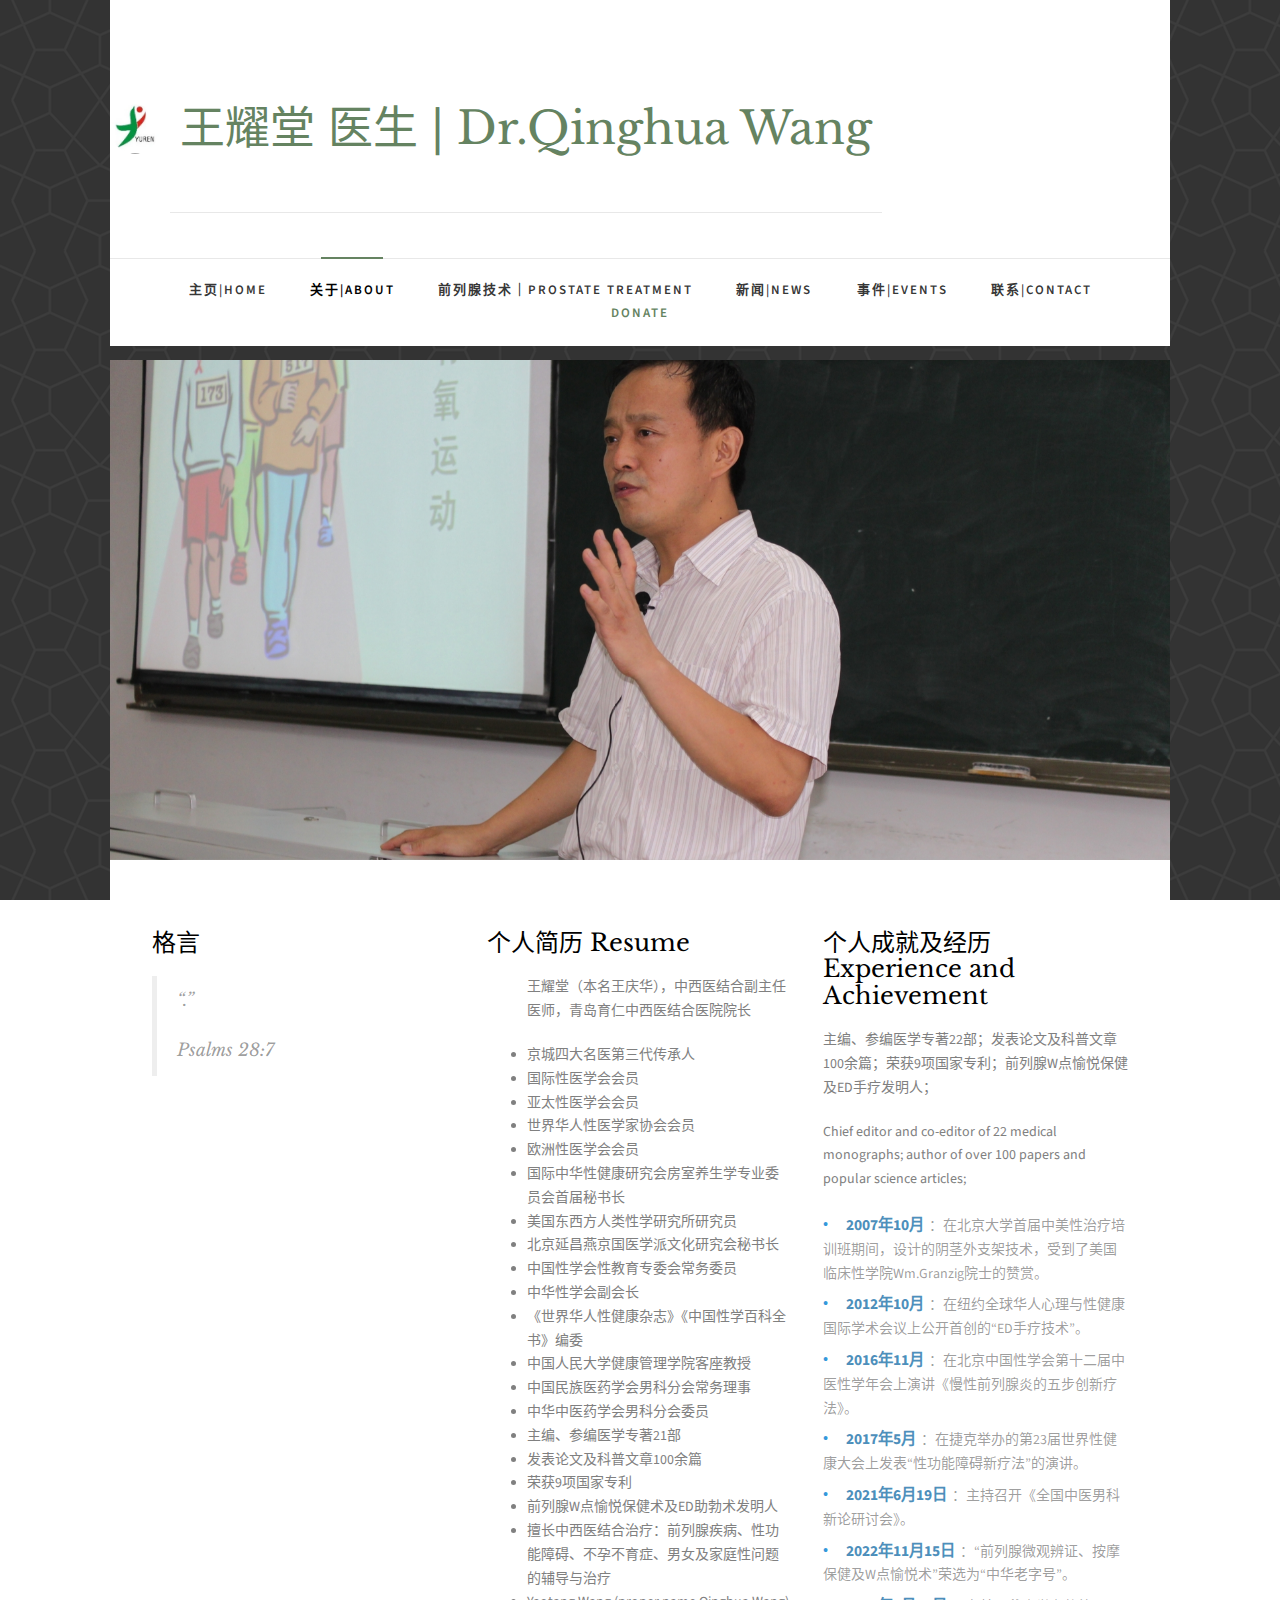
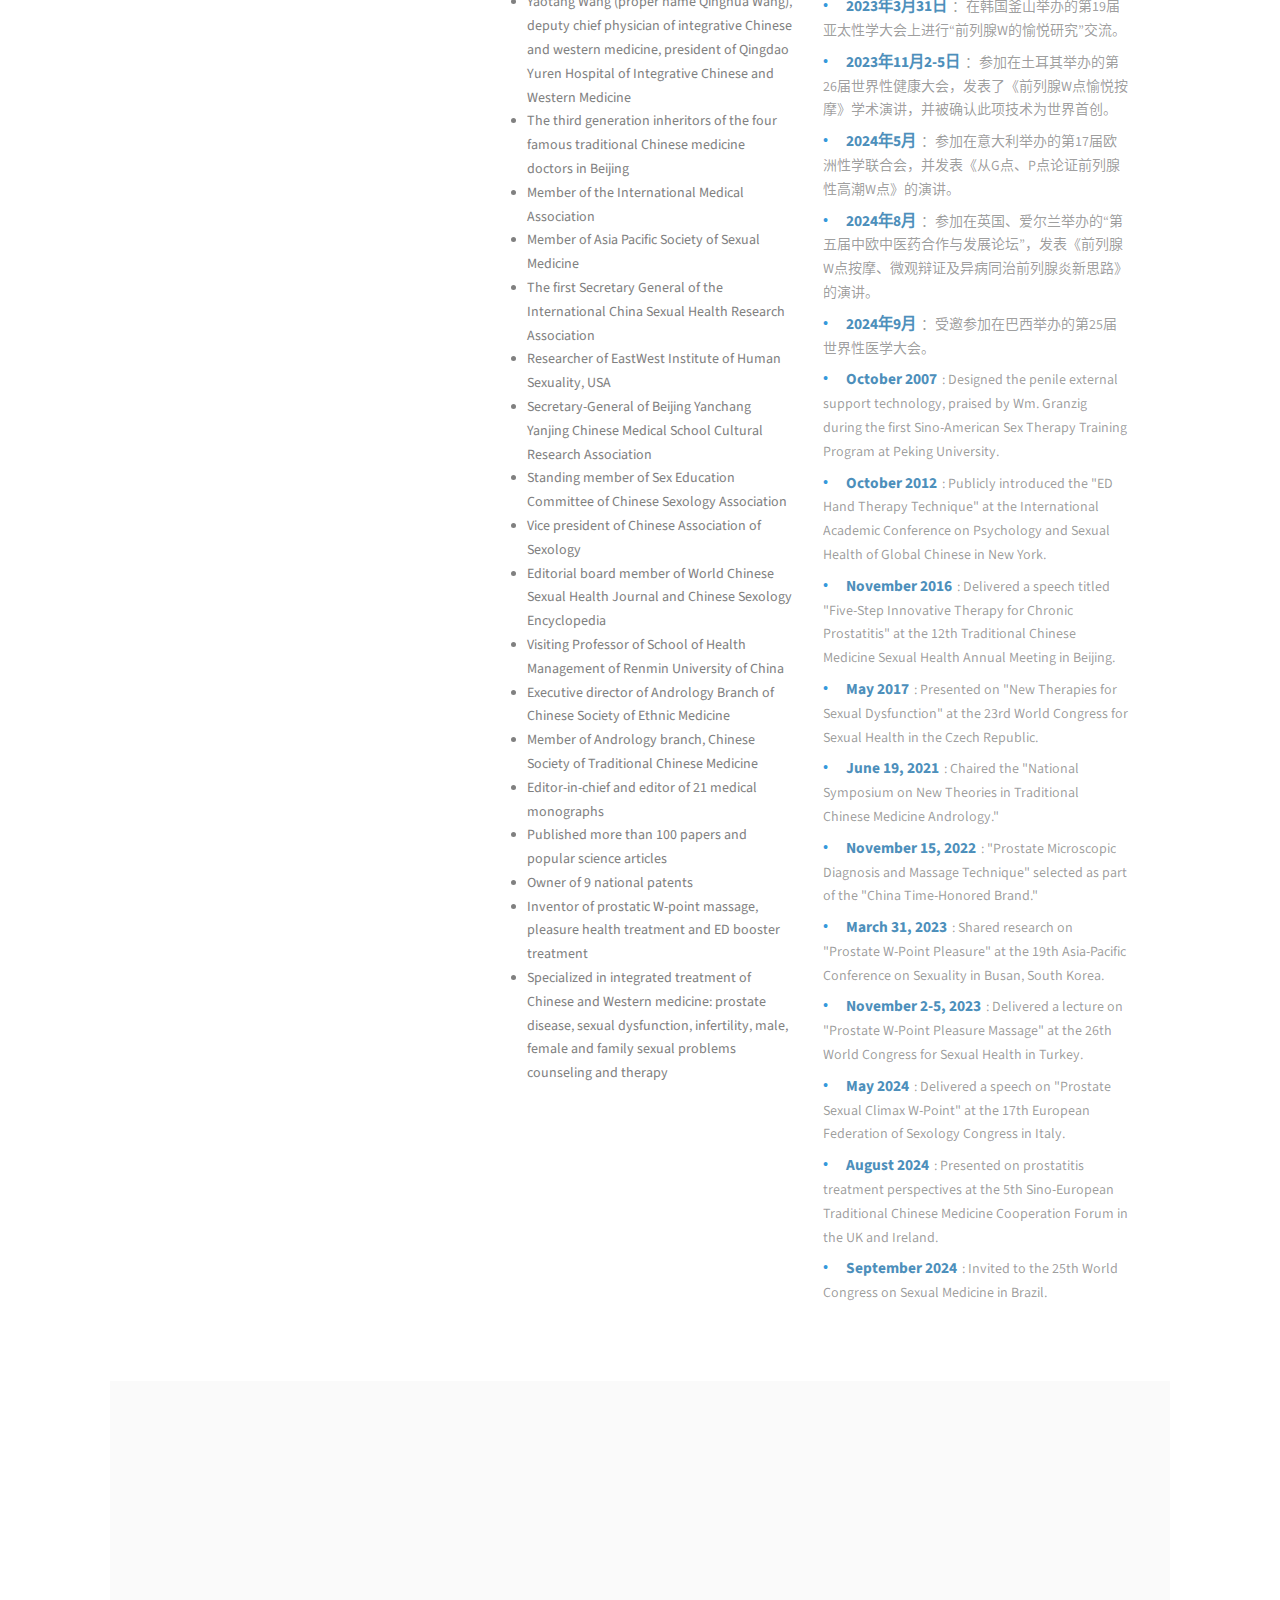
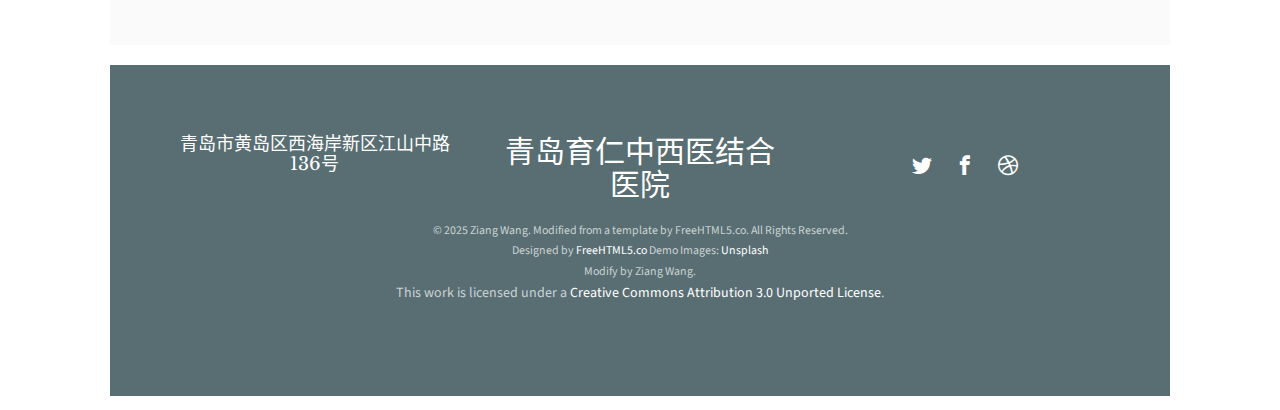
==== about.html @ dfbbcf72 "Move website files to repository root" ====
<!DOCTYPE HTML>
<html lang="zh-CN">
<html>
	<head>
	<meta charset="utf-8">
	<meta http-equiv="X-UA-Compatible" content="IE=edge">
	<title>Dr.Wang Qinghua &mdash; Free Website Template, Free HTML5 Template by freehtml5.co</title>
	<meta name="viewport" content="width=device-width, initial-scale=1">
	<meta name="description" content="Free HTML5 Website Template by freehtml5.co" />
	<meta name="keywords" content="free website templates, free html5, free template, free bootstrap, free website template, html5, css3, mobile first, responsive" />
	<meta name="author" content="freehtml5.co" />

	<!-- 
	//////////////////////////////////////////////////////

	FREE HTML5 TEMPLATE 
	DESIGNED & DEVELOPED by FreeHTML5.co
		
	Website: 		http://freehtml5.co/
	Email: 			info@freehtml5.co
	Twitter: 		http://twitter.com/fh5co
	Facebook: 		https://www.facebook.com/fh5co

	//////////////////////////////////////////////////////
	 -->

  	<!-- Facebook and Twitter integration -->
	<meta property="og:title" content=""/>
	<meta property="og:image" content=""/>
	<meta property="og:url" content=""/>
	<meta property="og:site_name" content=""/>
	<meta property="og:description" content=""/>
	<meta name="twitter:title" content="" />
	<meta name="twitter:image" content="" />
	<meta name="twitter:url" content="" />
	<meta name="twitter:card" content="" />

	<link href="https://fonts.googleapis.com/css?family=Source+Sans+Pro:400,600,700" rel="stylesheet">
	<link href="https://fonts.googleapis.com/css?family=Libre+Baskerville:400,400i,700" rel="stylesheet"
	>
	
	<!-- Animate.css -->
	<link rel="stylesheet" href="css/animate.css">
	<!-- Icomoon Icon Fonts-->
	<link rel="stylesheet" href="css/icomoon.css">
	<!-- Bootstrap  -->
	<link rel="stylesheet" href="css/bootstrap.css">

	<!-- Magnific Popup -->
	<link rel="stylesheet" href="css/magnific-popup.css">

	<!-- Flexslider  -->
	<link rel="stylesheet" href="css/flexslider.css">

	<!-- Owl Carousel  -->
	<link rel="stylesheet" href="css/owl.carousel.min.css">
	<link rel="stylesheet" href="css/owl.theme.default.min.css">

	<!-- Theme style  -->
	<link rel="stylesheet" href="css/style.css">

	<!-- Modernizr JS -->
	<script src="js/modernizr-2.6.2.min.js"></script>
	<!-- FOR IE9 below -->
	<!--[if lt IE 9]>
	<script src="js/respond.min.js"></script>
	<![endif]-->

	</head>
	<body>
		
	<div class="fh5co-loader"></div>
	
	<div id="page">
	<nav class="fh5co-nav" role="navigation">
		<div class="container-wrap">
			<div class="top-menu">
				<div class="row">
					<div class="col-md-12 col-offset-0 text-center">
						<div id="fh5co-logo" style="display: flex; align-items: center;">
                        <img src="images/logo.png" alt="Portrait" style="width: 50px; height: 50px; border-radius: 50%; margin-right: 10px;">
						<div id="fh5co-logo"><a href="index.html">王耀堂 医生 | Dr.Qinghua Wang</a></div>
					</div>
					<div class="col-md-12 col-md-offset-0 text-center menu-1">
						<ul>
							<li><a href="index.html">主页|Home</a></li>
							<li class="active"><a href="about.html">关于|About</a></li>
							<li><a href="sermons.html">前列腺技术｜Prostate Treatment</a></li>
							<li class="has-dropdown">
								<a href="news.html">新闻|News</a>
								<ul class="dropdown">
									<li><a href="#">出国交流</a></li>
									<li><a href="#">合影</a></li>
									<li><a href="#">技术推广</a></li>
									<li><a href="#">合作</a></li>
								</ul>
							</li>
							<li><a href="events.html">事件|Events</a></li>
							
							<li><a href="contact.html">联系|Contact</a></li>
							<li><a href="#" class="donate">Donate</a></li>
						</ul>
					</div>
				</div>
				
			</div>
		</div>
	</nav>
	<div class="container-wrap">
		<aside id="fh5co-hero">
			<div class="flexslider">
				<ul class="slides">
					<li style="background-image: url(images/self_introduction.jpeg); background-size: cover; background-position: center;"></li>
			   		<div class="overlay"></div>
			   		<div class="container-fluid">
			   			<div class="row">
				   			<div class="col-md-6 col-md-offset-3 text-center slider-text">
				   				<div class="slider-text-inner">
				   					<h1>个人介绍｜About Us</h1>
									  <!--  <h2> <a href="http://freehtml5.co/" target="_blank">freehtml5.co</a></h2> -->
				   				</div>
				   			</div>
				   		</div>
			   		</div>
			   	</li>
			  	</ul>
		  	</div>
		</aside>
		<div id="fh5co-about">
			<div class="row">
				<div class="col-md-4">
					<h3>格言</h3>
					<blockquote class="dailyVerse">
						<p>&ldquo;.&rdquo;</p>
						<span>Psalms 28:7</span>
					</blockquote>
				</div>
				<div class="col-md-4">
					<h3>个人简历 Resume</h3>
<ul>
    <!-- 中文部分 -->
    <p>王耀堂（本名王庆华），中西医结合副主任医师，青岛育仁中西医结合医院院长</p>
    <li>京城四大名医第三代传承人</li>
    <li>国际性医学会会员</li>
    <li>亚太性医学会会员</li>
    <li>世界华人性医学家协会会员</li>
    <li>欧洲性医学会会员</li>
    <li>国际中华性健康研究会房室养生学专业委员会首届秘书长</li>
    <li>美国东西方人类性学研究所研究员</li>
    <li>北京延昌燕京国医学派文化研究会秘书长</li>
    <li>中国性学会性教育专委会常务委员</li>
    <li>中华性学会副会长</li>
    <li>《世界华人性健康杂志》《中国性学百科全书》编委</li>
    <li>中国人民大学健康管理学院客座教授</li>
    <li>中国民族医药学会男科分会常务理事</li>
    <li>中华中医药学会男科分会委员</li>
    <li>主编、参编医学专著21部</li>
    <li>发表论文及科普文章100余篇</li>
    <li>荣获9项国家专利</li>
    <li>前列腺W点愉悦保健术及ED助勃术发明人</li>
    <li>擅长中西医结合治疗：前列腺疾病、性功能障碍、不孕不育症、男女及家庭性问题的辅导与治疗</li>

    <!-- 英文部分 -->
    <li>Yaotang Wang (proper name Qinghua Wang), deputy chief physician of integrative Chinese and western medicine, president of Qingdao Yuren Hospital of Integrative Chinese and Western Medicine</li>
    <li>The third generation inheritors of the four famous traditional Chinese medicine doctors in Beijing</li>
    <li>Member of the International Medical Association</li>
    <li>Member of Asia Pacific Society of Sexual Medicine</li>
    <li>The first Secretary General of the International China Sexual Health Research Association</li>
    <li>Researcher of EastWest Institute of Human Sexuality, USA</li>
    <li>Secretary-General of Beijing Yanchang Yanjing Chinese Medical School Cultural Research Association</li>
    <li>Standing member of Sex Education Committee of Chinese Sexology Association</li>
    <li>Vice president of Chinese Association of Sexology</li>
    <li>Editorial board member of World Chinese Sexual Health Journal and Chinese Sexology Encyclopedia</li>
    <li>Visiting Professor of School of Health Management of Renmin University of China</li>
    <li>Executive director of Andrology Branch of Chinese Society of Ethnic Medicine</li>
    <li>Member of Andrology branch, Chinese Society of Traditional Chinese Medicine</li>
    <li>Editor-in-chief and editor of 21 medical monographs</li>
    <li>Published more than 100 papers and popular science articles</li>
    <li>Owner of 9 national patents</li>
    <li>Inventor of prostatic W-point massage, pleasure health treatment and ED booster treatment</li>
    <li>Specialized in integrated treatment of Chinese and Western medicine: prostate disease, sexual dysfunction, infertility, male, female and family sexual problems counseling and therapy</li>
</ul>
				</div>

				
				<div class="col-md-4">
					<h3>个人成就及经历 Experience and Achievement</h3>
					<p>主编、参编医学专著22部；发表论文及科普文章100余篇；荣获9项国家专利；前列腺W点愉悦保健及ED手疗发明人；
					</p>
					<p>
						Chief editor and co-editor of 22 medical monographs; author of over 100 papers and popular science articles;
					</p>
					<ul class="ministries-list">
						<li><i class="icon-check"></i> <span class="timeline-date">2007年10月</span>：在北京大学首届中美性治疗培训班期间，设计的阴茎外支架技术，受到了美国临床性学院Wm.Granzig院士的赞赏。</li>
						<li><i class="icon-check"></i> <span class="timeline-date">2012年10月</span>：在纽约全球华人心理与性健康国际学术会议上公开首创的“ED手疗技术”。</li>
						<li><i class="icon-check"></i> <span class="timeline-date">2016年11月</span>：在北京中国性学会第十二届中医性学年会上演讲《慢性前列腺炎的五步创新疗法》。</li>
						<li><i class="icon-check"></i> <span class="timeline-date">2017年5月</span>：在捷克举办的第23届世界性健康大会上发表“性功能障碍新疗法”的演讲。</li>
						<li><i class="icon-check"></i> <span class="timeline-date">2021年6月19日</span>：主持召开《全国中医男科新论研讨会》。</li>
						<li><i class="icon-check"></i> <span class="timeline-date">2022年11月15日</span>：“前列腺微观辨证、按摩保健及W点愉悦术”荣选为“中华老字号”。</li>
						<li><i class="icon-check"></i> <span class="timeline-date">2023年3月31日</span>：在韩国釜山举办的第19届亚太性学大会上进行“前列腺W的愉悦研究”交流。</li>
						<li><i class="icon-check"></i> <span class="timeline-date">2023年11月2-5日</span>：参加在土耳其举办的第26届世界性健康大会，发表了《前列腺W点愉悦按摩》学术演讲，并被确认此项技术为世界首创。</li>
						<li><i class="icon-check"></i> <span class="timeline-date">2024年5月</span>：参加在意大利举办的第17届欧洲性学联合会，并发表《从G点、P点论证前列腺性高潮W点》的演讲。</li>
						<li><i class="icon-check"></i> <span class="timeline-date">2024年8月</span>：参加在英国、爱尔兰举办的“第五届中欧中医药合作与发展论坛”，发表《前列腺W点按摩、微观辩证及异病同治前列腺炎新思路》的演讲。</li>
						<li><i class="icon-check"></i> <span class="timeline-date">2024年9月</span>：受邀参加在巴西举办的第25届世界性医学大会。</li>
					</ul>
					<ul class="ministries-list">
						<li><i class="icon-check"></i> <span class="timeline-date">October 2007</span>: Designed the penile external support technology, praised by Wm. Granzig during the first Sino-American Sex Therapy Training Program at Peking University.</li>
						<li><i class="icon-check"></i> <span class="timeline-date">October 2012</span>: Publicly introduced the "ED Hand Therapy Technique" at the International Academic Conference on Psychology and Sexual Health of Global Chinese in New York.</li>
						<li><i class="icon-check"></i> <span class="timeline-date">November 2016</span>: Delivered a speech titled "Five-Step Innovative Therapy for Chronic Prostatitis" at the 12th Traditional Chinese Medicine Sexual Health Annual Meeting in Beijing.</li>
						<li><i class="icon-check"></i> <span class="timeline-date">May 2017</span>: Presented on "New Therapies for Sexual Dysfunction" at the 23rd World Congress for Sexual Health in the Czech Republic.</li>
						<li><i class="icon-check"></i> <span class="timeline-date">June 19, 2021</span>: Chaired the "National Symposium on New Theories in Traditional Chinese Medicine Andrology."</li>
						<li><i class="icon-check"></i> <span class="timeline-date">November 15, 2022</span>: "Prostate Microscopic Diagnosis and Massage Technique" selected as part of the "China Time-Honored Brand."</li>
						<li><i class="icon-check"></i> <span class="timeline-date">March 31, 2023</span>: Shared research on "Prostate W-Point Pleasure" at the 19th Asia-Pacific Conference on Sexuality in Busan, South Korea.</li>
						<li><i class="icon-check"></i> <span class="timeline-date">November 2-5, 2023</span>: Delivered a lecture on "Prostate W-Point Pleasure Massage" at the 26th World Congress for Sexual Health in Turkey.</li>
						<li><i class="icon-check"></i> <span class="timeline-date">May 2024</span>: Delivered a speech on "Prostate Sexual Climax W-Point" at the 17th European Federation of Sexology Congress in Italy.</li>
						<li><i class="icon-check"></i> <span class="timeline-date">August 2024</span>: Presented on prostatitis treatment perspectives at the 5th Sino-European Traditional Chinese Medicine Cooperation Forum in the UK and Ireland.</li>
						<li><i class="icon-check"></i> <span class="timeline-date">September 2024</span>: Invited to the 25th World Congress on Sexual Medicine in Brazil.</li>
					</ul>
				</div>

				
    
</div>
		</div>
		<div id="fh5co-counter" class="fh5co-counters fh5co-light-grey">
			<div class="row">
				<div class="col-md-6 col-md-offset-3 text-center animate-box">
					<p>We have a fun facts far far away, behind the word mountains, far from the countries Vokalia and Consonantia, there live the blind texts.</p>
					</div>
			</div>
			<div class="row animate-box">
				<div class="col-md-8 col-md-offset-2">
					<div class="row">
						<div class="col-md-3 col-sm-6 col-xs-6 text-center">
							<span class="fh5co-counter js-counter" data-from="0" data-to="9452" data-speed="5000" data-refresh-interval="50"></span>
							<span class="fh5co-counter-label">Members</span>
						</div>
						<div class="col-md-3 col-sm-6 col-xs-6 text-center">
							<span class="fh5co-counter js-counter" data-from="0" data-to="214" data-speed="5000" data-refresh-interval="50"></span>
							<span class="fh5co-counter-label">Ministries</span>
						</div>
						<div class="clearfix visible-sm-block visible-xs-block"></div>
						<div class="col-md-3 col-sm-6 col-xs-6 text-center">
							<span class="fh5co-counter js-counter" data-from="0" data-to="433" data-speed="5000" data-refresh-interval="50"></span>
							<span class="fh5co-counter-label">Classes</span>
						</div>
						<div class="col-md-3 col-sm-6 col-xs-6 text-center">
							<span class="fh5co-counter js-counter" data-from="0" data-to="512" data-speed="5000" data-refresh-interval="50"></span>
							<span class="fh5co-counter-label">Activities</span>
						</div>
					</div>
				</div>
			</div>
		</div>
	</div><!-- END container-wrap -->

	<div class="container-wrap">
		<footer id="fh5co-footer" role="contentinfo">
			<div class="col-md-4 text-center">
				<h3>青岛市黄岛区西海岸新区江山中路136号</h3>
			</div>
			<div class="col-md-4 text-center">
				<h2><a href="#">青岛育仁中西医结合医院</a></h2>
			</div>
			<div class="col-md-4 text-center">
				<p>
					<ul class="fh5co-social-icons">
						<li><a href="#"><i class="icon-twitter2"></i></a></li>
						<li><a href="#"><i class="icon-facebook2"></i></a></li>
						<li><a href="#"><i class="icon-dribbble2"></i></a></li>
					</ul>
				</p>
			</div>
			<div class="row copyright">
				<div class="col-md-12 text-center">
					<p>
						<small class="block">&copy; 2025 Ziang Wang. Modified from a template by FreeHTML5.co. All Rights Reserved.</small> 
						<small class="block">Designed by <a href="http://freehtml5.co/" target="_blank">FreeHTML5.co</a> Demo Images: <a href="http://unsplash.co/" target="_blank">Unsplash</a></small>
						<small class="block"> Modify by Ziang Wang.</small> 
						This work is licensed under a <a rel="license" href="http://creativecommons.org/licenses/by/3.0/deed.en_US">Creative Commons Attribution 3.0 Unported License</a>.
					</p>
				</div>
			</div>
		</footer>
	</div><!-- END container-wrap -->
	</div>

	<div class="gototop js-top">
		<a href="#" class="js-gotop"><i class="icon-arrow-up2"></i></a>
	</div>
	
	<!-- jQuery -->
	<script src="js/jquery.min.js"></script>
	<!-- jQuery Easing -->
	<script src="js/jquery.easing.1.3.js"></script>
	<!-- Bootstrap -->
	<script src="js/bootstrap.min.js"></script>
	<!-- Waypoints -->
	<script src="js/jquery.waypoints.min.js"></script>
	<!-- Flexslider -->
	<script src="js/jquery.flexslider-min.js"></script>
	<!-- Carousel -->
	<script src="js/owl.carousel.min.js"></script>
	<!-- Magnific Popup -->
	<script src="js/jquery.magnific-popup.min.js"></script>
	<script src="js/magnific-popup-options.js"></script>
	<!-- Counters -->
	<script src="js/jquery.countTo.js"></script>
	<!-- Main -->
	<script src="js/main.js"></script>

	</body>
</html>
---- css/icomoon.css ----
@font-face {
  font-family: 'icomoon';
  src:  url('fonts/icomoon.eot?5j2n32');
  src:  url('fonts/icomoon.eot?5j2n32#iefix') format('embedded-opentype'),
    url('fonts/icomoon.ttf?5j2n32') format('truetype'),
    url('fonts/icomoon.woff?5j2n32') format('woff'),
    url('fonts/icomoon.svg?5j2n32#icomoon') format('svg');
  font-weight: normal;
  font-style: normal;
}

[class^="icon-"], [class*=" icon-"] {
  /* use !important to prevent issues with browser extensions that change fonts */
  font-family: 'icomoon' !important;
  speak: none;
  font-style: normal;
  font-weight: normal;
  font-variant: normal;
  text-transform: none;
  line-height: 1;

  /* Better Font Rendering =========== */
  -webkit-font-smoothing: antialiased;
  -moz-osx-font-smoothing: grayscale;
}

.icon-eye2:before {
  content: "\e064";
}
.icon-paper-clip:before {
  content: "\e065";
}
.icon-mail5:before {
  content: "\e066";
}
.icon-toggle:before {
  content: "\e067";
}
.icon-layout:before {
  content: "\e068";
}
.icon-link2:before {
  content: "\e069";
}
.icon-bell2:before {
  content: "\e06a";
}
.icon-lock3:before {
  content: "\e06b";
}
.icon-unlock:before {
  content: "\e06c";
}
.icon-ribbon2:before {
  content: "\e06d";
}
.icon-image2:before {
  content: "\e06e";
}
.icon-signal:before {
  content: "\e06f";
}
.icon-target3:before {
  content: "\e070";
}
.icon-clipboard3:before {
  content: "\e071";
}
.icon-clock3:before {
  content: "\e072";
}
.icon-watch:before {
  content: "\e073";
}
.icon-air-play:before {
  content: "\e074";
}
.icon-camera3:before {
  content: "\e075";
}
.icon-video2:before {
  content: "\e076";
}
.icon-disc:before {
  content: "\e077";
}
.icon-printer3:before {
  content: "\e078";
}
.icon-monitor:before {
  content: "\e079";
}
.icon-server:before {
  content: "\e07a";
}
.icon-cog2:before {
  content: "\e07b";
}
.icon-heart3:before {
  content: "\e07c";
}
.icon-paragraph:before {
  content: "\e07d";
}
.icon-align-justify:before {
  content: "\e07e";
}
.icon-align-left:before {
  content: "\e07f";
}
.icon-align-center:before {
  content: "\e080";
}
.icon-align-right:before {
  content: "\e081";
}
.icon-book2:before {
  content: "\e082";
}
.icon-layers2:before {
  content: "\e083";
}
.icon-stack2:before {
  content: "\e084";
}
.icon-stack-2:before {
  content: "\e085";
}
.icon-paper:before {
  content: "\e086";
}
.icon-paper-stack:before {
  content: "\e087";
}
.icon-search3:before {
  content: "\e088";
}
.icon-zoom-in2:before {
  content: "\e089";
}
.icon-zoom-out2:before {
  content: "\e08a";
}
.icon-reply2:before {
  content: "\e08b";
}
.icon-circle-plus:before {
  content: "\e08c";
}
.icon-circle-minus:before {
  content: "\e08d";
}
.icon-circle-check:before {
  content: "\e08e";
}
.icon-circle-cross:before {
  content: "\e08f";
}
.icon-square-plus:before {
  content: "\e090";
}
.icon-square-minus:before {
  content: "\e091";
}
.icon-square-check:before {
  content: "\e092";
}
.icon-square-cross:before {
  content: "\e093";
}
.icon-microphone:before {
  content: "\e094";
}
.icon-record:before {
  content: "\e095";
}
.icon-skip-back:before {
  content: "\e096";
}
.icon-rewind:before {
  content: "\e097";
}
.icon-play4:before {
  content: "\e098";
}
.icon-pause3:before {
  content: "\e099";
}
.icon-stop3:before {
  content: "\e09a";
}
.icon-fast-forward:before {
  content: "\e09b";
}
.icon-skip-forward:before {
  content: "\e09c";
}
.icon-shuffle2:before {
  content: "\e09d";
}
.icon-repeat:before {
  content: "\e09e";
}
.icon-folder2:before {
  content: "\e09f";
}
.icon-umbrella:before {
  content: "\e0a0";
}
.icon-moon:before {
  content: "\e0a1";
}
.icon-thermometer:before {
  content: "\e0a2";
}
.icon-drop:before {
  content: "\e0a3";
}
.icon-sun2:before {
  content: "\e0a4";
}
.icon-cloud3:before {
  content: "\e0a5";
}
.icon-cloud-upload2:before {
  content: "\e0a6";
}
.icon-cloud-download2:before {
  content: "\e0a7";
}
.icon-upload4:before {
  content: "\e0a8";
}
.icon-download4:before {
  content: "\e0a9";
}
.icon-location3:before {
  content: "\e0aa";
}
.icon-location-2:before {
  content: "\e0ab";
}
.icon-map3:before {
  content: "\e0ac";
}
.icon-battery:before {
  content: "\e0ad";
}
.icon-head:before {
  content: "\e0ae";
}
.icon-briefcase3:before {
  content: "\e0af";
}
.icon-speech-bubble:before {
  content: "\e0b0";
}
.icon-anchor2:before {
  content: "\e0b1";
}
.icon-globe2:before {
  content: "\e0b2";
}
.icon-box:before {
  content: "\e0b3";
}
.icon-reload:before {
  content: "\e0b4";
}
.icon-share3:before {
  content: "\e0b5";
}
.icon-marquee:before {
  content: "\e0b6";
}
.icon-marquee-plus:before {
  content: "\e0b7";
}
.icon-marquee-minus:before {
  content: "\e0b8";
}
.icon-tag:before {
  content: "\e0b9";
}
.icon-power2:before {
  content: "\e0ba";
}
.icon-command2:before {
  content: "\e0bb";
}
.icon-alt:before {
  content: "\e0bc";
}
.icon-esc:before {
  content: "\e0bd";
}
.icon-bar-graph:before {
  content: "\e0be";
}
.icon-bar-graph-2:before {
  content: "\e0bf";
}
.icon-pie-graph:before {
  content: "\e0c0";
}
.icon-star:before {
  content: "\e0c1";
}
.icon-arrow-left3:before {
  content: "\e0c2";
}
.icon-arrow-right3:before {
  content: "\e0c3";
}
.icon-arrow-up3:before {
  content: "\e0c4";
}
.icon-arrow-down3:before {
  content: "\e0c5";
}
.icon-volume:before {
  content: "\e0c6";
}
.icon-mute:before {
  content: "\e0c7";
}
.icon-content-right:before {
  content: "\e100";
}
.icon-content-left:before {
  content: "\e101";
}
.icon-grid2:before {
  content: "\e102";
}
.icon-grid-2:before {
  content: "\e103";
}
.icon-columns:before {
  content: "\e104";
}
.icon-loader:before {
  content: "\e105";
}
.icon-bag:before {
  content: "\e106";
}
.icon-ban:before {
  content: "\e107";
}
.icon-flag3:before {
  content: "\e108";
}
.icon-trash:before {
  content: "\e109";
}
.icon-expand2:before {
  content: "\e110";
}
.icon-contract:before {
  content: "\e111";
}
.icon-maximize:before {
  content: "\e112";
}
.icon-minimize:before {
  content: "\e113";
}
.icon-plus2:before {
  content: "\e114";
}
.icon-minus2:before {
  content: "\e115";
}
.icon-check::before {
  content: '•'; /* 圆点符号 */
  color: #3498db; /* 蓝色圆点 */
  font-size: 16px; /* 调整大小 */
  margin-right: 5px; /* 添加间距 */
}
.icon-cross2:before {
  content: "\e117";
}
.icon-move:before {
  content: "\e118";
}
.icon-delete:before {
  content: "\e119";
}
.icon-menu5:before {
  content: "\e120";
}
.icon-archive:before {
  content: "\e121";
}
.icon-inbox:before {
  content: "\e122";
}
.icon-outbox:before {
  content: "\e123";
}
.icon-file:before {
  content: "\e124";
}
.icon-file-add:before {
  content: "\e125";
}
.icon-file-subtract:before {
  content: "\e126";
}
.icon-help:before {
  content: "\e127";
}
.icon-open:before {
  content: "\e128";
}
.icon-ellipsis:before {
  content: "\e129";
}
.icon-heart4:before {
  content: "\e900";
}
.icon-cloud4:before {
  content: "\e901";
}
.icon-star2:before {
  content: "\e902";
}
.icon-tv2:before {
  content: "\e903";
}
.icon-sound:before {
  content: "\e904";
}
.icon-video3:before {
  content: "\e905";
}
.icon-trash2:before {
  content: "\e906";
}
.icon-user2:before {
  content: "\e907";
}
.icon-key3:before {
  content: "\e908";
}
.icon-search4:before {
  content: "\e909";
}
.icon-settings:before {
  content: "\e90a";
}
.icon-camera4:before {
  content: "\e90b";
}
.icon-tag2:before {
  content: "\e90c";
}
.icon-lock4:before {
  content: "\e90d";
}
.icon-bulb:before {
  content: "\e90e";
}
.icon-pen2:before {
  content: "\e90f";
}
.icon-diamond:before {
  content: "\e910";
}
.icon-display2:before {
  content: "\e911";
}
.icon-location4:before {
  content: "\e912";
}
.icon-eye3:before {
  content: "\e913";
}
.icon-bubble3:before {
  content: "\e914";
}
.icon-stack3:before {
  content: "\e915";
}
.icon-cup:before {
  content: "\e916";
}
.icon-phone3:before {
  content: "\e917";
}
.icon-news:before {
  content: "\e918";
}
.icon-mail6:before {
  content: "\e919";
}
.icon-like:before {
  content: "\e91a";
}
.icon-photo:before {
  content: "\e91b";
}
.icon-note:before {
  content: "\e91c";
}
.icon-clock4:before {
  content: "\e91d";
}
.icon-paperplane:before {
  content: "\e91e";
}
.icon-params:before {
  content: "\e91f";
}
.icon-banknote:before {
  content: "\e920";
}
.icon-data:before {
  content: "\e921";
}
.icon-music2:before {
  content: "\e922";
}
.icon-megaphone2:before {
  content: "\e923";
}
.icon-study:before {
  content: "\e924";
}
.icon-lab2:before {
  content: "\e925";
}
.icon-food:before {
  content: "\e926";
}
.icon-t-shirt:before {
  content: "\e927";
}
.icon-fire2:before {
  content: "\e928";
}
.icon-clip:before {
  content: "\e929";
}
.icon-shop:before {
  content: "\e92a";
}
.icon-calendar3:before {
  content: "\e92b";
}
.icon-wallet2:before {
  content: "\e92c";
}
.icon-vynil:before {
  content: "\e92d";
}
.icon-truck2:before {
  content: "\e92e";
}
.icon-world:before {
  content: "\e92f";
}
.icon-mobile:before {
  content: "\e000";
}
.icon-laptop:before {
  content: "\e001";
}
.icon-desktop:before {
  content: "\e002";
}
.icon-tablet:before {
  content: "\e003";
}
.icon-phone:before {
  content: "\e004";
}
.icon-document:before {
  content: "\e005";
}
.icon-documents:before {
  content: "\e006";
}
.icon-search:before {
  content: "\e007";
}
.icon-clipboard:before {
  content: "\e008";
}
.icon-newspaper:before {
  content: "\e009";
}
.icon-notebook:before {
  content: "\e00a";
}
.icon-book-open:before {
  content: "\e00b";
}
.icon-browser:before {
  content: "\e00c";
}
.icon-calendar:before {
  content: "\e00d";
}
.icon-presentation:before {
  content: "\e00e";
}
.icon-picture:before {
  content: "\e00f";
}
.icon-pictures:before {
  content: "\e010";
}
.icon-video:before {
  content: "\e011";
}
.icon-camera:before {
  content: "\e012";
}
.icon-printer:before {
  content: "\e013";
}
.icon-toolbox:before {
  content: "\e014";
}
.icon-briefcase:before {
  content: "\e015";
}
.icon-wallet:before {
  content: "\e016";
}
.icon-gift:before {
  content: "\e017";
}
.icon-bargraph:before {
  content: "\e018";
}
.icon-grid:before {
  content: "\e019";
}
.icon-expand:before {
  content: "\e01a";
}
.icon-focus:before {
  content: "\e01b";
}
.icon-edit:before {
  content: "\e01c";
}
.icon-adjustments:before {
  content: "\e01d";
}
.icon-ribbon:before {
  content: "\e01e";
}
.icon-hourglass:before {
  content: "\e01f";
}
.icon-lock:before {
  content: "\e020";
}
.icon-megaphone:before {
  content: "\e021";
}
.icon-shield:before {
  content: "\e022";
}
.icon-trophy:before {
  content: "\e023";
}
.icon-flag:before {
  content: "\e024";
}
.icon-map:before {
  content: "\e025";
}
.icon-puzzle:before {
  content: "\e026";
}
.icon-basket:before {
  content: "\e027";
}
.icon-envelope:before {
  content: "\e028";
}
.icon-streetsign:before {
  content: "\e029";
}
.icon-telescope:before {
  content: "\e02a";
}
.icon-gears:before {
  content: "\e02b";
}
.icon-key:before {
  content: "\e02c";
}
.icon-paperclip:before {
  content: "\e02d";
}
.icon-attachment:before {
  content: "\e02e";
}
.icon-pricetags:before {
  content: "\e02f";
}
.icon-lightbulb:before {
  content: "\e030";
}
.icon-layers:before {
  content: "\e031";
}
.icon-pencil:before {
  content: "\e032";
}
.icon-tools:before {
  content: "\e033";
}
.icon-tools-2:before {
  content: "\e034";
}
.icon-scissors:before {
  content: "\e035";
}
.icon-paintbrush:before {
  content: "\e036";
}
.icon-magnifying-glass:before {
  content: "\e037";
}
.icon-circle-compass:before {
  content: "\e038";
}
.icon-linegraph:before {
  content: "\e039";
}
.icon-mic:before {
  content: "\e03a";
}
.icon-strategy:before {
  content: "\e03b";
}
.icon-beaker:before {
  content: "\e03c";
}
.icon-caution:before {
  content: "\e03d";
}
.icon-recycle:before {
  content: "\e03e";
}
.icon-anchor:before {
  content: "\e03f";
}
.icon-profile-male:before {
  content: "\e040";
}
.icon-profile-female:before {
  content: "\e041";
}
.icon-bike:before {
  content: "\e042";
}
.icon-wine:before {
  content: "\e043";
}
.icon-hotairballoon:before {
  content: "\e044";
}
.icon-globe:before {
  content: "\e045";
}
.icon-genius:before {
  content: "\e046";
}
.icon-map-pin:before {
  content: "\e047";
}
.icon-dial:before {
  content: "\e048";
}
.icon-chat:before {
  content: "\e049";
}
.icon-heart:before {
  content: "\e04a";
}
.icon-cloud:before {
  content: "\e04b";
}
.icon-upload:before {
  content: "\e04c";
}
.icon-download:before {
  content: "\e04d";
}
.icon-target:before {
  content: "\e04e";
}
.icon-hazardous:before {
  content: "\e04f";
}
.icon-piechart:before {
  content: "\e050";
}
.icon-speedometer:before {
  content: "\e051";
}
.icon-global:before {
  content: "\e052";
}
.icon-compass:before {
  content: "\e053";
}
.icon-lifesaver:before {
  content: "\e054";
}
.icon-clock:before {
  content: "\e055";
}
.icon-aperture:before {
  content: "\e056";
}
.icon-quote:before {
  content: "\e057";
}
.icon-scope:before {
  content: "\e058";
}
.icon-alarmclock:before {
  content: "\e059";
}
.icon-refresh:before {
  content: "\e05a";
}
.icon-happy:before {
  content: "\e05b";
}
.icon-sad:before {
  content: "\e05c";
}
.icon-facebook:before {
  content: "\e05d";
}
.icon-twitter:before {
  content: "\e05e";
}
.icon-googleplus:before {
  content: "\e05f";
}
.icon-rss:before {
  content: "\e060";
}
.icon-tumblr:before {
  content: "\e061";
}
.icon-linkedin:before {
  content: "\e062";
}
.icon-dribbble:before {
  content: "\e063";
}
.icon-home:before {
  content: "\e930";
}
.icon-home2:before {
  content: "\e931";
}
.icon-home3:before {
  content: "\e932";
}
.icon-office:before {
  content: "\e933";
}
.icon-newspaper2:before {
  content: "\e934";
}
.icon-pencil2:before {
  content: "\e935";
}
.icon-pencil22:before {
  content: "\e936";
}
.icon-quill:before {
  content: "\e937";
}
.icon-pen:before {
  content: "\e938";
}
.icon-blog:before {
  content: "\e939";
}
.icon-eyedropper:before {
  content: "\e93a";
}
.icon-droplet:before {
  content: "\e93b";
}
.icon-paint-format:before {
  content: "\e93c";
}
.icon-image:before {
  content: "\e93d";
}
.icon-images:before {
  content: "\e93e";
}
.icon-camera2:before {
  content: "\e93f";
}
.icon-headphones:before {
  content: "\e940";
}
.icon-music:before {
  content: "\e941";
}
.icon-play:before {
  content: "\e942";
}
.icon-film:before {
  content: "\e943";
}
.icon-video-camera:before {
  content: "\e944";
}
.icon-dice:before {
  content: "\e945";
}
.icon-pacman:before {
  content: "\e946";
}
.icon-spades:before {
  content: "\e947";
}
.icon-clubs:before {
  content: "\e948";
}
.icon-diamonds:before {
  content: "\e949";
}
.icon-bullhorn:before {
  content: "\e94a";
}
.icon-connection:before {
  content: "\e94b";
}
.icon-podcast:before {
  content: "\e94c";
}
.icon-feed:before {
  content: "\e94d";
}
.icon-mic2:before {
  content: "\e94e";
}
.icon-book:before {
  content: "\e94f";
}
.icon-books:before {
  content: "\e950";
}
.icon-library:before {
  content: "\e951";
}
.icon-file-text:before {
  content: "\e952";
}
.icon-profile:before {
  content: "\e953";
}
.icon-file-empty:before {
  content: "\e954";
}
.icon-files-empty:before {
  content: "\e955";
}
.icon-file-text2:before {
  content: "\e956";
}
.icon-file-picture:before {
  content: "\e957";
}
.icon-file-music:before {
  content: "\e958";
}
.icon-file-play:before {
  content: "\e959";
}
.icon-file-video:before {
  content: "\e95a";
}
.icon-file-zip:before {
  content: "\e95b";
}
.icon-copy:before {
  content: "\e95c";
}
.icon-paste:before {
  content: "\e95d";
}
.icon-stack:before {
  content: "\e95e";
}
.icon-folder:before {
  content: "\e95f";
}
.icon-folder-open:before {
  content: "\e960";
}
.icon-folder-plus:before {
  content: "\e961";
}
.icon-folder-minus:before {
  content: "\e962";
}
.icon-folder-download:before {
  content: "\e963";
}
.icon-folder-upload:before {
  content: "\e964";
}
.icon-price-tag:before {
  content: "\e965";
}
.icon-price-tags:before {
  content: "\e966";
}
.icon-barcode:before {
  content: "\e967";
}
.icon-qrcode:before {
  content: "\e968";
}
.icon-ticket:before {
  content: "\e969";
}
.icon-cart:before {
  content: "\e96a";
}
.icon-coin-dollar:before {
  content: "\e96b";
}
.icon-coin-euro:before {
  content: "\e96c";
}
.icon-coin-pound:before {
  content: "\e96d";
}
.icon-coin-yen:before {
  content: "\e96e";
}
.icon-credit-card:before {
  content: "\e96f";
}
.icon-calculator:before {
  content: "\e970";
}
.icon-lifebuoy:before {
  content: "\e971";
}
.icon-phone2:before {
  content: "\e972";
}
.icon-phone-hang-up:before {
  content: "\e973";
}
.icon-address-book:before {
  content: "\e974";
}
.icon-envelop:before {
  content: "\e975";
}
.icon-pushpin:before {
  content: "\e976";
}
.icon-location:before {
  content: "\e977";
}
.icon-location2:before {
  content: "\e978";
}
.icon-compass2:before {
  content: "\e979";
}
.icon-compass22:before {
  content: "\e97a";
}
.icon-map2:before {
  content: "\e97b";
}
.icon-map22:before {
  content: "\e97c";
}
.icon-history:before {
  content: "\e97d";
}
.icon-clock2:before {
  content: "\e97e";
}
.icon-clock22:before {
  content: "\e97f";
}
.icon-alarm:before {
  content: "\e980";
}
.icon-bell:before {
  content: "\e981";
}
.icon-stopwatch:before {
  content: "\e982";
}
.icon-calendar2:before {
  content: "\e983";
}
.icon-printer2:before {
  content: "\e984";
}
.icon-keyboard:before {
  content: "\e985";
}
.icon-display:before {
  content: "\e986";
}
.icon-laptop2:before {
  content: "\e987";
}
.icon-mobile2:before {
  content: "\e988";
}
.icon-mobile22:before {
  content: "\e989";
}
.icon-tablet2:before {
  content: "\e98a";
}
.icon-tv:before {
  content: "\e98b";
}
.icon-drawer:before {
  content: "\e98c";
}
.icon-drawer2:before {
  content: "\e98d";
}
.icon-box-add:before {
  content: "\e98e";
}
.icon-box-remove:before {
  content: "\e98f";
}
.icon-download3:before {
  content: "\e990";
}
.icon-upload2:before {
  content: "\e991";
}
.icon-floppy-disk:before {
  content: "\e992";
}
.icon-drive:before {
  content: "\e993";
}
.icon-database:before {
  content: "\e994";
}
.icon-undo:before {
  content: "\e995";
}
.icon-redo:before {
  content: "\e996";
}
.icon-undo2:before {
  content: "\e997";
}
.icon-redo2:before {
  content: "\e998";
}
.icon-forward:before {
  content: "\e999";
}
.icon-reply:before {
  content: "\e99a";
}
.icon-bubble:before {
  content: "\e99b";
}
.icon-bubbles:before {
  content: "\e99c";
}
.icon-bubbles2:before {
  content: "\e99d";
}
.icon-bubble2:before {
  content: "\e99e";
}
.icon-bubbles3:before {
  content: "\e99f";
}
.icon-bubbles4:before {
  content: "\e9a0";
}
.icon-user:before {
  content: "\e9a1";
}
.icon-users:before {
  content: "\e9a2";
}
.icon-user-plus:before {
  content: "\e9a3";
}
.icon-user-minus:before {
  content: "\e9a4";
}
.icon-user-check:before {
  content: "\e9a5";
}
.icon-user-tie:before {
  content: "\e9a6";
}
.icon-quotes-left:before {
  content: "\e9a7";
}
.icon-quotes-right:before {
  content: "\e9a8";
}
.icon-hour-glass:before {
  content: "\e9a9";
}
.icon-spinner:before {
  content: "\e9aa";
}
.icon-spinner2:before {
  content: "\e9ab";
}
.icon-spinner3:before {
  content: "\e9ac";
}
.icon-spinner4:before {
  content: "\e9ad";
}
.icon-spinner5:before {
  content: "\e9ae";
}
.icon-spinner6:before {
  content: "\e9af";
}
.icon-spinner7:before {
  content: "\e9b0";
}
.icon-spinner8:before {
  content: "\e9b1";
}
.icon-spinner9:before {
  content: "\e9b2";
}
.icon-spinner10:before {
  content: "\e9b3";
}
.icon-spinner11:before {
  content: "\e9b4";
}
.icon-binoculars:before {
  content: "\e9b5";
}
.icon-search2:before {
  content: "\e9b6";
}
.icon-zoom-in:before {
  content: "\e9b7";
}
.icon-zoom-out:before {
  content: "\e9b8";
}
.icon-enlarge:before {
  content: "\e9b9";
}
.icon-shrink:before {
  content: "\e9ba";
}
.icon-enlarge2:before {
  content: "\e9bb";
}
.icon-shrink2:before {
  content: "\e9bc";
}
.icon-key2:before {
  content: "\e9bd";
}
.icon-key22:before {
  content: "\e9be";
}
.icon-lock2:before {
  content: "\e9bf";
}
.icon-unlocked:before {
  content: "\e9c0";
}
.icon-wrench:before {
  content: "\e9c1";
}
.icon-equalizer:before {
  content: "\e9c2";
}
.icon-equalizer2:before {
  content: "\e9c3";
}
.icon-cog:before {
  content: "\e9c4";
}
.icon-cogs:before {
  content: "\e9c5";
}
.icon-hammer:before {
  content: "\e9c6";
}
.icon-magic-wand:before {
  content: "\e9c7";
}
.icon-aid-kit:before {
  content: "\e9c8";
}
.icon-bug:before {
  content: "\e9c9";
}
.icon-pie-chart:before {
  content: "\e9ca";
}
.icon-stats-dots:before {
  content: "\e9cb";
}
.icon-stats-bars:before {
  content: "\e9cc";
}
.icon-stats-bars2:before {
  content: "\e9cd";
}
.icon-trophy2:before {
  content: "\e9ce";
}
.icon-gift2:before {
  content: "\e9cf";
}
.icon-glass:before {
  content: "\e9d0";
}
.icon-glass2:before {
  content: "\e9d1";
}
.icon-mug:before {
  content: "\e9d2";
}
.icon-spoon-knife:before {
  content: "\e9d3";
}
.icon-leaf:before {
  content: "\e9d4";
}
.icon-rocket:before {
  content: "\e9d5";
}
.icon-meter:before {
  content: "\e9d6";
}
.icon-meter2:before {
  content: "\e9d7";
}
.icon-hammer2:before {
  content: "\e9d8";
}
.icon-fire:before {
  content: "\e9d9";
}
.icon-lab:before {
  content: "\e9da";
}
.icon-magnet:before {
  content: "\e9db";
}
.icon-bin:before {
  content: "\e9dc";
}
.icon-bin2:before {
  content: "\e9dd";
}
.icon-briefcase2:before {
  content: "\e9de";
}
.icon-airplane:before {
  content: "\e9df";
}
.icon-truck:before {
  content: "\e9e0";
}
.icon-road:before {
  content: "\e9e1";
}
.icon-accessibility:before {
  content: "\e9e2";
}
.icon-target2:before {
  content: "\e9e3";
}
.icon-shield2:before {
  content: "\e9e4";
}
.icon-power:before {
  content: "\e9e5";
}
.icon-switch:before {
  content: "\e9e6";
}
.icon-power-cord:before {
  content: "\e9e7";
}
.icon-clipboard2:before {
  content: "\e9e8";
}
.icon-list-numbered:before {
  content: "\e9e9";
}
.icon-list:before {
  content: "\e9ea";
}
.icon-list2:before {
  content: "\e9eb";
}
.icon-tree:before {
  content: "\e9ec";
}
.icon-menu:before {
  content: "\e9ed";
}
.icon-menu2:before {
  content: "\e9ee";
}
.icon-menu3:before {
  content: "\e9ef";
}
.icon-menu4:before {
  content: "\e9f0";
}
.icon-cloud2:before {
  content: "\e9f1";
}
.icon-cloud-download:before {
  content: "\e9f2";
}
.icon-cloud-upload:before {
  content: "\e9f3";
}
.icon-cloud-check:before {
  content: "\e9f4";
}
.icon-download2:before {
  content: "\e9f5";
}
.icon-upload22:before {
  content: "\e9f6";
}
.icon-download32:before {
  content: "\e9f7";
}
.icon-upload3:before {
  content: "\e9f8";
}
.icon-sphere:before {
  content: "\e9f9";
}
.icon-earth:before {
  content: "\e9fa";
}
.icon-link:before {
  content: "\e9fb";
}
.icon-flag2:before {
  content: "\e9fc";
}
.icon-attachment2:before {
  content: "\e9fd";
}
.icon-eye:before {
  content: "\e9fe";
}
.icon-eye-plus:before {
  content: "\e9ff";
}
.icon-eye-minus:before {
  content: "\ea00";
}
.icon-eye-blocked:before {
  content: "\ea01";
}
.icon-bookmark:before {
  content: "\ea02";
}
.icon-bookmarks:before {
  content: "\ea03";
}
.icon-sun:before {
  content: "\ea04";
}
.icon-contrast:before {
  content: "\ea05";
}
.icon-brightness-contrast:before {
  content: "\ea06";
}
.icon-star-empty:before {
  content: "\ea07";
}
.icon-star-half:before {
  content: "\ea08";
}
.icon-star-full:before {
  content: "\ea09";
}
.icon-heart2:before {
  content: "\ea0a";
}
.icon-heart-broken:before {
  content: "\ea0b";
}
.icon-man:before {
  content: "\ea0c";
}
.icon-woman:before {
  content: "\ea0d";
}
.icon-man-woman:before {
  content: "\ea0e";
}
.icon-happy3:before {
  content: "\ea0f";
}
.icon-happy2:before {
  content: "\ea10";
}
.icon-smile:before {
  content: "\ea11";
}
.icon-smile2:before {
  content: "\ea12";
}
.icon-tongue:before {
  content: "\ea13";
}
.icon-tongue2:before {
  content: "\ea14";
}
.icon-sad2:before {
  content: "\ea15";
}
.icon-sad22:before {
  content: "\ea16";
}
.icon-wink:before {
  content: "\ea17";
}
.icon-wink2:before {
  content: "\ea18";
}
.icon-grin:before {
  content: "\ea19";
}
.icon-grin2:before {
  content: "\ea1a";
}
.icon-cool:before {
  content: "\ea1b";
}
.icon-cool2:before {
  content: "\ea1c";
}
.icon-angry:before {
  content: "\ea1d";
}
.icon-angry2:before {
  content: "\ea1e";
}
.icon-evil:before {
  content: "\ea1f";
}
.icon-evil2:before {
  content: "\ea20";
}
.icon-shocked:before {
  content: "\ea21";
}
.icon-shocked2:before {
  content: "\ea22";
}
.icon-baffled:before {
  content: "\ea23";
}
.icon-baffled2:before {
  content: "\ea24";
}
.icon-confused:before {
  content: "\ea25";
}
.icon-confused2:before {
  content: "\ea26";
}
.icon-neutral:before {
  content: "\ea27";
}
.icon-neutral2:before {
  content: "\ea28";
}
.icon-hipster:before {
  content: "\ea29";
}
.icon-hipster2:before {
  content: "\ea2a";
}
.icon-wondering:before {
  content: "\ea2b";
}
.icon-wondering2:before {
  content: "\ea2c";
}
.icon-sleepy:before {
  content: "\ea2d";
}
.icon-sleepy2:before {
  content: "\ea2e";
}
.icon-frustrated:before {
  content: "\ea2f";
}
.icon-frustrated2:before {
  content: "\ea30";
}
.icon-crying:before {
  content: "\ea31";
}
.icon-crying2:before {
  content: "\ea32";
}
.icon-point-up:before {
  content: "\ea33";
}
.icon-point-right:before {
  content: "\ea34";
}
.icon-point-down:before {
  content: "\ea35";
}
.icon-point-left:before {
  content: "\ea36";
}
.icon-warning:before {
  content: "\ea37";
}
.icon-notification:before {
  content: "\ea38";
}
.icon-question:before {
  content: "\ea39";
}
.icon-plus:before {
  content: "\ea3a";
}
.icon-minus:before {
  content: "\ea3b";
}
.icon-info:before {
  content: "\ea3c";
}
.icon-cancel-circle:before {
  content: "\ea3d";
}
.icon-blocked:before {
  content: "\ea3e";
}
.icon-cross:before {
  content: "\ea3f";
}
.icon-checkmark:before {
  content: "\ea40";
}
.icon-checkmark2:before {
  content: "\ea41";
}
.icon-spell-check:before {
  content: "\ea42";
}
.icon-enter:before {
  content: "\ea43";
}
.icon-exit:before {
  content: "\ea44";
}
.icon-play2:before {
  content: "\ea45";
}
.icon-pause:before {
  content: "\ea46";
}
.icon-stop:before {
  content: "\ea47";
}
.icon-previous:before {
  content: "\ea48";
}
.icon-next:before {
  content: "\ea49";
}
.icon-backward:before {
  content: "\ea4a";
}
.icon-forward2:before {
  content: "\ea4b";
}
.icon-play3:before {
  content: "\ea4c";
}
.icon-pause2:before {
  content: "\ea4d";
}
.icon-stop2:before {
  content: "\ea4e";
}
.icon-backward2:before {
  content: "\ea4f";
}
.icon-forward3:before {
  content: "\ea50";
}
.icon-first:before {
  content: "\ea51";
}
.icon-last:before {
  content: "\ea52";
}
.icon-previous2:before {
  content: "\ea53";
}
.icon-next2:before {
  content: "\ea54";
}
.icon-eject:before {
  content: "\ea55";
}
.icon-volume-high:before {
  content: "\ea56";
}
.icon-volume-medium:before {
  content: "\ea57";
}
.icon-volume-low:before {
  content: "\ea58";
}
.icon-volume-mute:before {
  content: "\ea59";
}
.icon-volume-mute2:before {
  content: "\ea5a";
}
.icon-volume-increase:before {
  content: "\ea5b";
}
.icon-volume-decrease:before {
  content: "\ea5c";
}
.icon-loop:before {
  content: "\ea5d";
}
.icon-loop2:before {
  content: "\ea5e";
}
.icon-infinite:before {
  content: "\ea5f";
}
.icon-shuffle:before {
  content: "\ea60";
}
.icon-arrow-up-left:before {
  content: "\ea61";
}
.icon-arrow-up:before {
  content: "\ea62";
}
.icon-arrow-up-right:before {
  content: "\ea63";
}
.icon-arrow-right:before {
  content: "\ea64";
}
.icon-arrow-down-right:before {
  content: "\ea65";
}
.icon-arrow-down:before {
  content: "\ea66";
}
.icon-arrow-down-left:before {
  content: "\ea67";
}
.icon-arrow-left:before {
  content: "\ea68";
}
.icon-arrow-up-left2:before {
  content: "\ea69";
}
.icon-arrow-up2:before {
  content: "\ea6a";
}
.icon-arrow-up-right2:before {
  content: "\ea6b";
}
.icon-arrow-right2:before {
  content: "\ea6c";
}
.icon-arrow-down-right2:before {
  content: "\ea6d";
}
.icon-arrow-down2:before {
  content: "\ea6e";
}
.icon-arrow-down-left2:before {
  content: "\ea6f";
}
.icon-arrow-left2:before {
  content: "\ea70";
}
.icon-circle-up:before {
  content: "\ea71";
}
.icon-circle-right:before {
  content: "\ea72";
}
.icon-circle-down:before {
  content: "\ea73";
}
.icon-circle-left:before {
  content: "\ea74";
}
.icon-tab:before {
  content: "\ea75";
}
.icon-move-up:before {
  content: "\ea76";
}
.icon-move-down:before {
  content: "\ea77";
}
.icon-sort-alpha-asc:before {
  content: "\ea78";
}
.icon-sort-alpha-desc:before {
  content: "\ea79";
}
.icon-sort-numeric-asc:before {
  content: "\ea7a";
}
.icon-sort-numberic-desc:before {
  content: "\ea7b";
}
.icon-sort-amount-asc:before {
  content: "\ea7c";
}
.icon-sort-amount-desc:before {
  content: "\ea7d";
}
.icon-command:before {
  content: "\ea7e";
}
.icon-shift:before {
  content: "\ea7f";
}
.icon-ctrl:before {
  content: "\ea80";
}
.icon-opt:before {
  content: "\ea81";
}
.icon-checkbox-checked:before {
  content: "\ea82";
}
.icon-checkbox-unchecked:before {
  content: "\ea83";
}
.icon-radio-checked:before {
  content: "\ea84";
}
.icon-radio-checked2:before {
  content: "\ea85";
}
.icon-radio-unchecked:before {
  content: "\ea86";
}
.icon-crop:before {
  content: "\ea87";
}
.icon-make-group:before {
  content: "\ea88";
}
.icon-ungroup:before {
  content: "\ea89";
}
.icon-scissors2:before {
  content: "\ea8a";
}
.icon-filter:before {
  content: "\ea8b";
}
.icon-font:before {
  content: "\ea8c";
}
.icon-ligature:before {
  content: "\ea8d";
}
.icon-ligature2:before {
  content: "\ea8e";
}
.icon-text-height:before {
  content: "\ea8f";
}
.icon-text-width:before {
  content: "\ea90";
}
.icon-font-size:before {
  content: "\ea91";
}
.icon-bold:before {
  content: "\ea92";
}
.icon-underline:before {
  content: "\ea93";
}
.icon-italic:before {
  content: "\ea94";
}
.icon-strikethrough:before {
  content: "\ea95";
}
.icon-omega:before {
  content: "\ea96";
}
.icon-sigma:before {
  content: "\ea97";
}
.icon-page-break:before {
  content: "\ea98";
}
.icon-superscript:before {
  content: "\ea99";
}
.icon-subscript:before {
  content: "\ea9a";
}
.icon-superscript2:before {
  content: "\ea9b";
}
.icon-subscript2:before {
  content: "\ea9c";
}
.icon-text-color:before {
  content: "\ea9d";
}
.icon-pagebreak:before {
  content: "\ea9e";
}
.icon-clear-formatting:before {
  content: "\ea9f";
}
.icon-table:before {
  content: "\eaa0";
}
.icon-table2:before {
  content: "\eaa1";
}
.icon-insert-template:before {
  content: "\eaa2";
}
.icon-pilcrow:before {
  content: "\eaa3";
}
.icon-ltr:before {
  content: "\eaa4";
}
.icon-rtl:before {
  content: "\eaa5";
}
.icon-section:before {
  content: "\eaa6";
}
.icon-paragraph-left:before {
  content: "\eaa7";
}
.icon-paragraph-center:before {
  content: "\eaa8";
}
.icon-paragraph-right:before {
  content: "\eaa9";
}
.icon-paragraph-justify:before {
  content: "\eaaa";
}
.icon-indent-increase:before {
  content: "\eaab";
}
.icon-indent-decrease:before {
  content: "\eaac";
}
.icon-share:before {
  content: "\eaad";
}
.icon-new-tab:before {
  content: "\eaae";
}
.icon-embed:before {
  content: "\eaaf";
}
.icon-embed2:before {
  content: "\eab0";
}
.icon-terminal:before {
  content: "\eab1";
}
.icon-share2:before {
  content: "\eab2";
}
.icon-mail:before {
  content: "\eab3";
}
.icon-mail2:before {
  content: "\eab4";
}
.icon-mail3:before {
  content: "\eab5";
}
.icon-mail4:before {
  content: "\eab6";
}
.icon-amazon:before {
  content: "\eab7";
}
.icon-google:before {
  content: "\eab8";
}
.icon-google2:before {
  content: "\eab9";
}
.icon-google3:before {
  content: "\eaba";
}
.icon-google-plus:before {
  content: "\eabb";
}
.icon-google-plus2:before {
  content: "\eabc";
}
.icon-google-plus3:before {
  content: "\eabd";
}
.icon-hangouts:before {
  content: "\eabe";
}
.icon-google-drive:before {
  content: "\eabf";
}
.icon-facebook2:before {
  content: "\eac0";
}
.icon-facebook22:before {
  content: "\eac1";
}
.icon-instagram:before {
  content: "\eac2";
}
.icon-whatsapp:before {
  content: "\eac3";
}
.icon-spotify:before {
  content: "\eac4";
}
.icon-telegram:before {
  content: "\eac5";
}
.icon-twitter2:before {
  content: "\eac6";
}
.icon-vine:before {
  content: "\eac7";
}
.icon-vk:before {
  content: "\eac8";
}
.icon-renren:before {
  content: "\eac9";
}
.icon-sina-weibo:before {
  content: "\eaca";
}
.icon-rss2:before {
  content: "\eacb";
}
.icon-rss22:before {
  content: "\eacc";
}
.icon-youtube:before {
  content: "\eacd";
}
.icon-youtube2:before {
  content: "\eace";
}
.icon-twitch:before {
  content: "\eacf";
}
.icon-vimeo:before {
  content: "\ead0";
}
.icon-vimeo2:before {
  content: "\ead1";
}
.icon-lanyrd:before {
  content: "\ead2";
}
.icon-flickr:before {
  content: "\ead3";
}
.icon-flickr2:before {
  content: "\ead4";
}
.icon-flickr3:before {
  content: "\ead5";
}
.icon-flickr4:before {
  content: "\ead6";
}
.icon-dribbble2:before {
  content: "\ead7";
}
.icon-behance:before {
  content: "\ead8";
}
.icon-behance2:before {
  content: "\ead9";
}
.icon-deviantart:before {
  content: "\eada";
}
.icon-500px:before {
  content: "\eadb";
}
.icon-steam:before {
  content: "\eadc";
}
.icon-steam2:before {
  content: "\eadd";
}
.icon-dropbox:before {
  content: "\eade";
}
.icon-onedrive:before {
  content: "\eadf";
}
.icon-github:before {
  content: "\eae0";
}
.icon-npm:before {
  content: "\eae1";
}
.icon-basecamp:before {
  content: "\eae2";
}
.icon-trello:before {
  content: "\eae3";
}
.icon-wordpress:before {
  content: "\eae4";
}
.icon-joomla:before {
  content: "\eae5";
}
.icon-ello:before {
  content: "\eae6";
}
.icon-blogger:before {
  content: "\eae7";
}
.icon-blogger2:before {
  content: "\eae8";
}
.icon-tumblr2:before {
  content: "\eae9";
}
.icon-tumblr22:before {
  content: "\eaea";
}
.icon-yahoo:before {
  content: "\eaeb";
}
.icon-yahoo2:before {
  content: "\eaec";
}
.icon-tux:before {
  content: "\eaed";
}
.icon-appleinc:before {
  content: "\eaee";
}
.icon-finder:before {
  content: "\eaef";
}
.icon-android:before {
  content: "\eaf0";
}
.icon-windows:before {
  content: "\eaf1";
}
.icon-windows8:before {
  content: "\eaf2";
}
.icon-soundcloud:before {
  content: "\eaf3";
}
.icon-soundcloud2:before {
  content: "\eaf4";
}
.icon-skype:before {
  content: "\eaf5";
}
.icon-reddit:before {
  content: "\eaf6";
}
.icon-hackernews:before {
  content: "\eaf7";
}
.icon-wikipedia:before {
  content: "\eaf8";
}
.icon-linkedin2:before {
  content: "\eaf9";
}
.icon-linkedin22:before {
  content: "\eafa";
}
.icon-lastfm:before {
  content: "\eafb";
}
.icon-lastfm2:before {
  content: "\eafc";
}
.icon-delicious:before {
  content: "\eafd";
}
.icon-stumbleupon:before {
  content: "\eafe";
}
.icon-stumbleupon2:before {
  content: "\eaff";
}
.icon-stackoverflow:before {
  content: "\eb00";
}
.icon-pinterest:before {
  content: "\eb01";
}
.icon-pinterest2:before {
  content: "\eb02";
}
.icon-xing:before {
  content: "\eb03";
}
.icon-xing2:before {
  content: "\eb04";
}
.icon-flattr:before {
  content: "\eb05";
}
.icon-foursquare:before {
  content: "\eb06";
}
.icon-yelp:before {
  content: "\eb07";
}
.icon-paypal:before {
  content: "\eb08";
}
.icon-chrome:before {
  content: "\eb09";
}
.icon-firefox:before {
  content: "\eb0a";
}
.icon-IE:before {
  content: "\eb0b";
}
.icon-edge:before {
  content: "\eb0c";
}
.icon-safari:before {
  content: "\eb0d";
}
.icon-opera:before {
  content: "\eb0e";
}
.icon-file-pdf:before {
  content: "\eb0f";
}
.icon-file-openoffice:before {
  content: "\eb10";
}
.icon-file-word:before {
  content: "\eb11";
}
.icon-file-excel:before {
  content: "\eb12";
}
.icon-libreoffice:before {
  content: "\eb13";
}
.icon-html-five:before {
  content: "\eb14";
}
.icon-html-five2:before {
  content: "\eb15";
}
.icon-css3:before {
  content: "\eb16";
}
.icon-git:before {
  content: "\eb17";
}
.icon-codepen:before {
  content: "\eb18";
}
.icon-svg:before {
  content: "\eb19";
}
.icon-IcoMoon:before {
  content: "\eb1a";
}
---- css/style.css ----
@font-face {
  font-family: 'icomoon';
  src: url("../fonts/icomoon/icomoon.eot?srf3rx");
  src: url("../fonts/icomoon/icomoon.eot?srf3rx#iefix") format("embedded-opentype"), url("../fonts/icomoon/icomoon.ttf?srf3rx") format("truetype"), url("../fonts/icomoon/icomoon.woff?srf3rx") format("woff"), url("../fonts/icomoon/icomoon.svg?srf3rx#icomoon") format("svg");
  font-weight: normal;
  font-style: normal;
}
/* =======================================================
*
* 	Template Style 
*
* ======================================================= */
body {
  font-family: "Source Sans Pro", sans-serif;
  font-weight: normal;
  font-size: 14px;
  line-height: 1.7;
  color: gray;
  background: url(../images/body-bg.png) repeat fixed;
}

#page {
  position: relative;
  overflow-x: hidden;
  width: 100%;
  height: 100%;
  -webkit-transition: 0.5s;
  -o-transition: 0.5s;
  transition: 0.5s;
}
.offcanvas #page {
  overflow: hidden;
  position: absolute;
}
.offcanvas #page:after {
  -webkit-transition: 2s;
  -o-transition: 2s;
  transition: 2s;
  position: absolute;
  top: 0;
  right: 0;
  bottom: 0;
  left: 0;
  z-index: 101;
  background: rgba(0, 0, 0, 0.7);
  content: "";
}

a {
  color: #658361;
  -webkit-transition: 0.5s;
  -o-transition: 0.5s;
  transition: 0.5s;
}
a:hover, a:active, a:focus {
  color: #658361;
  outline: none;
  text-decoration: none;
}

p {
  margin-bottom: 20px;
}

h1, h2, h3, h4, h5, h6, figure {
  color: #000;
  font-family: "Libre Baskerville", serif;
  font-weight: 400;
  margin: 0 0 20px 0;
  font-weight: normal;
}

::-webkit-selection {
  color: #fff;
  background: #658361;
}

::-moz-selection {
  color: #fff;
  background: #658361;
}

::selection {
  color: #fff;
  background: #658361;
}

.container-wrap {
  max-width: 1060px;
  margin: 0 auto;
  margin-bottom: 1em;
  background: #fff;
}
@media screen and (max-width: 768px) {
  .container-wrap {
    width: 100%;
  }
}

.fh5co-nav {
  margin: 0;
}
@media screen and (max-width: 768px) {
  .fh5co-nav {
    margin: 0;
  }
}
.fh5co-nav .top-menu {
  padding: 0 0;
}
@media screen and (max-width: 768px) {
  .fh5co-nav .top-menu {
    padding: 28px 1em;
  }
}
.fh5co-nav #fh5co-logo {
  font-size: 45px;
  margin: 0;
  padding: 1em 0;
  font-family: "Libre Baskerville", serif;
  display: block;
  border-bottom: 1px solid rgba(0, 0, 0, 0.09);
}
@media screen and (max-width: 768px) {
  .fh5co-nav #fh5co-logo {
    border-bottom: none;
    padding: .1em 0;
  }
}
.fh5co-nav #fh5co-logo a {
  color: #658361;
}
.fh5co-nav a {
  padding: 5px 10px;
  color: #000;
}
@media screen and (max-width: 768px) {
  .fh5co-nav .menu-1 {
    display: none;
  }
}
.fh5co-nav ul {
  padding: 20px 0;
  margin: 0;
}
.fh5co-nav ul li {
  font-family: "Source Sans Pro", sans-serif;
  padding: 0;
  margin: 0;
  list-style: none;
  display: inline;
  text-transform: uppercase;
  letter-spacing: 2px;
  font-weight: 600;
}
.fh5co-nav ul li a {
  position: relative;
  font-size: 13px;
  padding: 30px 20px;
  color: rgba(0, 0, 0, 0.8);
  -webkit-transition: 0.5s;
  -o-transition: 0.5s;
  transition: 0.5s;
}
.fh5co-nav ul li a:after {
  position: absolute;
  top: 6px;
  left: 0;
  right: 0;
  content: '';
  width: 50%;
  height: 2px;
  background: #658361;
  margin: 0 auto;
  opacity: 0;
  -webkit-transition: -webkit-transform 0.3s, opacity 0.3s;
  transition: transform 0.3s, opacity 0.3s;
  -webkit-transform: translate3d(0, 10px, 0);
  transform: translate3d(0, 10px, 0);
}
.fh5co-nav ul li a:hover {
  color: #000;
}
.fh5co-nav ul li a:hover:after {
  opacity: 1;
  -webkit-transform: translate3d(0, 0, 0);
  transform: translate3d(0, 0, 0);
}
.fh5co-nav ul li a.donate {
  color: #658361;
}
.fh5co-nav ul li.has-dropdown {
  position: relative;
}
.fh5co-nav ul li.has-dropdown .dropdown {
  width: 140px;
  -webkit-box-shadow: 0px 14px 33px -9px rgba(0, 0, 0, 0.75);
  -moz-box-shadow: 0px 14px 33px -9px rgba(0, 0, 0, 0.75);
  box-shadow: 0px 14px 33px -9px rgba(0, 0, 0, 0.75);
  z-index: 1002;
  visibility: hidden;
  opacity: 0;
  position: absolute;
  top: 40px;
  left: 0;
  text-align: left;
  background: #000;
  padding: 20px;
  -webkit-border-radius: 4px;
  -moz-border-radius: 4px;
  -ms-border-radius: 4px;
  border-radius: 4px;
  -webkit-transition: 0s;
  -o-transition: 0s;
  transition: 0s;
}
.fh5co-nav ul li.has-dropdown .dropdown:before {
  bottom: 100%;
  left: 40px;
  border: solid transparent;
  content: " ";
  height: 0;
  width: 0;
  position: absolute;
  pointer-events: none;
  border-bottom-color: #000;
  border-width: 8px;
  margin-left: -8px;
}
.fh5co-nav ul li.has-dropdown .dropdown li {
  display: block;
  margin-bottom: 7px;
}
.fh5co-nav ul li.has-dropdown .dropdown li:last-child {
  margin-bottom: 0;
}
.fh5co-nav ul li.has-dropdown .dropdown li a {
  padding: 2px 0;
  display: block;
  color: #999999;
  line-height: 1.2;
  text-transform: none;
  font-size: 13px;
  letter-spacing: 0;
}
.fh5co-nav ul li.has-dropdown .dropdown li a:hover {
  color: #fff;
}
.fh5co-nav ul li.has-dropdown .dropdown li a:after {
  display: none !important;
}
.fh5co-nav ul li.has-dropdown:hover a, .fh5co-nav ul li.has-dropdown:focus a {
  color: #000;
}
.fh5co-nav ul li.btn-cta a {
  padding: 30px 0px !important;
  color: #fff;
}
.fh5co-nav ul li.btn-cta a span {
  background: #658361;
  padding: 4px 10px;
  display: -moz-inline-stack;
  display: inline-block;
  zoom: 1;
  *display: inline;
  -webkit-transition: 0.3s;
  -o-transition: 0.3s;
  transition: 0.3s;
  -webkit-border-radius: 100px;
  -moz-border-radius: 100px;
  -ms-border-radius: 100px;
  border-radius: 100px;
}
.fh5co-nav ul li.btn-cta a:hover span {
  -webkit-box-shadow: 0px 14px 20px -9px rgba(0, 0, 0, 0.75);
  -moz-box-shadow: 0px 14px 20px -9px rgba(0, 0, 0, 0.75);
  box-shadow: 0px 14px 20px -9px rgba(0, 0, 0, 0.75);
}
.fh5co-nav ul li.active > a {
  color: #000 !important;
  position: relative;
}
.fh5co-nav ul li.active > a:after {
  opacity: 1;
  -webkit-transform: translate3d(0, 0, 0);
  transform: translate3d(0, 0, 0);
}

#fh5co-counter,
.fh5co-bg {
  background-size: cover;
  background-position: top center;
  background-repeat: no-repeat;
  position: relative;
}

.fh5co-video {
  overflow: hidden;
}
@media screen and (max-width: 992px) {
  .fh5co-video {
    height: 450px;
  }
}
.fh5co-video a {
  z-index: 1001;
  position: absolute;
  top: 50%;
  left: 50%;
  margin-top: -45px;
  margin-left: -45px;
  width: 90px;
  height: 90px;
  display: table;
  text-align: center;
  background: #fff;
  -webkit-box-shadow: 0px 14px 30px -15px rgba(0, 0, 0, 0.75);
  -moz-box-shadow: 0px 14px 30px -15px rgba(0, 0, 0, 0.75);
  -ms-box-shadow: 0px 14px 30px -15px rgba(0, 0, 0, 0.75);
  -o-box-shadow: 0px 14px 30px -15px rgba(0, 0, 0, 0.75);
  box-shadow: 0px 14px 30px -15px rgba(0, 0, 0, 0.75);
  -webkit-border-radius: 50%;
  -moz-border-radius: 50%;
  -ms-border-radius: 50%;
  border-radius: 50%;
}
.fh5co-video a i {
  text-align: center;
  display: table-cell;
  vertical-align: middle;
  font-size: 40px;
}
.fh5co-video .overlay {
  position: absolute;
  top: 0;
  left: 0;
  right: 0;
  bottom: 0;
  background: rgba(0, 0, 0, 0.3);
  -webkit-transition: 0.5s;
  -o-transition: 0.5s;
  transition: 0.5s;
}
.fh5co-video:hover .overlay {
  background: rgba(0, 0, 0, 0.7);
}
.fh5co-video:hover a {
  -webkit-transform: scale(1.1);
  -moz-transform: scale(1.1);
  -ms-transform: scale(1.1);
  -o-transform: scale(1.1);
  transform: scale(1.1);
}

#fh5co-hero {
  height: 500px;
  background: #fff url(../images/loader.gif) no-repeat center center;
  width: 100%;
  float: left;
}
#fh5co-hero .btn {
  font-size: 24px;
}
#fh5co-hero .btn.btn-primary {
  padding: 14px 30px !important;
}
#fh5co-hero .flexslider {
  border: none;
  z-index: 1;
  margin-bottom: 0;
}
#fh5co-hero .flexslider .slides {
  position: relative;
  overflow: hidden;
}
#fh5co-hero .flexslider .slides .overlay {
  position: absolute;
  top: 0;
  bottom: 0;
  left: 0;
  right: 0;
  content: '';
  background: rgba(0, 0, 0, 0.3);
}
#fh5co-hero .flexslider .slides li {
  background-repeat: no-repeat;
  background-size: cover;
  background-position: bottom center;
  height: 500px;
  position: relative;
}
#fh5co-hero .flexslider .flex-control-nav {
  bottom: 80px;
  z-index: 1000;
  right: 20px;
  float: right;
  width: auto;
}
#fh5co-hero .flexslider .flex-control-nav li {
  display: block;
  margin-bottom: 10px;
}
#fh5co-hero .flexslider .flex-control-nav li a {
  background: rgba(255, 255, 255, 0.8);
  box-shadow: none;
  width: 12px;
  height: 12px;
  cursor: pointer;
}
#fh5co-hero .flexslider .flex-control-nav li a.flex-active {
  cursor: pointer;
  background: transparent;
  border: 2px solid #658361;
}
#fh5co-hero .flexslider .flex-direction-nav {
  display: none;
}
#fh5co-hero .flexslider .slider-text {
  display: table;
  opacity: 0;
  height: 500px;
  z-index: 9;
  width: 100%;
}
#fh5co-hero .flexslider .slider-text > .slider-text-inner {
  display: table-cell;
  vertical-align: middle;
  padding: 2em;
}
@media screen and (max-width: 768px) {
  #fh5co-hero .flexslider .slider-text > .slider-text-inner {
    text-align: center;
  }
}
#fh5co-hero .flexslider .slider-text > .slider-text-inner h1, #fh5co-hero .flexslider .slider-text > .slider-text-inner h2 {
  margin: 0;
  padding: 0;
  color: white;
  font-family: "Libre Baskerville", serif;
}
#fh5co-hero .flexslider .slider-text > .slider-text-inner h1 {
  margin-bottom: 20px;
  font-size: 36px;
  line-height: 1.3;
  font-weight: 300;
}
@media screen and (max-width: 768px) {
  #fh5co-hero .flexslider .slider-text > .slider-text-inner h1 {
    font-size: 28px;
  }
}
#fh5co-hero .flexslider .slider-text > .slider-text-inner h2 {
  font-size: 18px;
  line-height: 1.5;
  margin-bottom: 30px;
}
#fh5co-hero .flexslider .slider-text > .slider-text-inner h2 a {
  color: rgba(101, 131, 97, 0.8);
  border-bottom: 1px solid rgba(101, 131, 97, 0.7);
}
#fh5co-hero .flexslider .slider-text > .slider-text-inner .heading-section {
  font-size: 50px;
}
@media screen and (max-width: 768px) {
  #fh5co-hero .flexslider .slider-text > .slider-text-inner .heading-section {
    font-size: 30px;
  }
}
#fh5co-hero .flexslider .slider-text > .slider-text-inner s
.fh5co-lead {
  font-size: 20px;
  color: #fff;
}
#fh5co-hero .flexslider .slider-text > .slider-text-inner s
.fh5co-lead .icon-heart {
  color: #d9534f;
}
#fh5co-hero .flexslider .slider-text > .slider-text-inner .btn {
  font-size: 12px;
  text-transform: uppercase;
  letter-spacing: 2px;
  color: #fff;
  padding: 20px 30px !important;
  border: none;
}
#fh5co-hero .flexslider .slider-text > .slider-text-inner .btn.btn-learn {
  background: #fff;
  color: #000;
}
@media screen and (max-width: 768px) {
  #fh5co-hero .flexslider .slider-text > .slider-text-inner .btn {
    width: 100%;
  }
}

.fh5co-light-grey {
  background: #fafafa;
}

#fh5co-about,
#fh5co-services,
#fh5co-contact,
#fh5co-sermon,
#fh5co-bible-verse,
#fh5co-news,
#fh5co-events,
#fh5co-counter,
#fh5co-footer {
  padding: 5em 3em;
  clear: both;
}
@media screen and (max-width: 768px) {
  #fh5co-about,
  #fh5co-services,
  #fh5co-contact,
  #fh5co-sermon,
  #fh5co-bible-verse,
  #fh5co-news,
  #fh5co-events,
  #fh5co-counter,
  #fh5co-footer {
    padding: 3em 1em;
  }
}

#fh5co-intro {
  padding: 3em 3em;
  clear: both;
}
#fh5co-intro h2 {
  font-style: italic;
}

.dailyVerse {
  font-family: "Libre Baskerville", serif;
  font-style: italic;
  color: rgba(0, 0, 0, 0.4);
}

.ministries-list {
  margin: 0;
  padding: 0;
}
.ministries-list li {
  list-style: none;
  margin-bottom: 5px;
  color: rgba(0, 0, 0, 0.4);
}
.ministries-list li i {
  padding-right: 10px;
}

.services, .news {
  position: relative;
  -webkit-transition: 0.3s;
  -o-transition: 0.3s;
  transition: 0.3s;
}
.services h3, .news h3 {
  font-size: 18px;
}
.services h3 a, .news h3 a {
  color: #000;
}
.services .img-holder, .news .img-holder {
  width: 100%;
  float: left;
  margin-bottom: 30px;
  overflow: hidden;
  position: relative;
  z-index: 1;
}
.services .img-holder img, .news .img-holder img {
  max-width: 100%;
  z-index: -1;
  position: relative;
  -webkit-transform: scale(1);
  -moz-transform: scale(1);
  -ms-transform: scale(1);
  -o-transform: scale(1);
  transform: scale(1);
  -webkit-transition: all 600ms cubic-bezier(0.645, 0.045, 0.355, 1);
  transition: all 600ms cubic-bezier(0.645, 0.045, 0.355, 1);
}
.services:hover .img-holder img, .news:hover .img-holder img {
  -webkit-transform: scale(1.1);
  -moz-transform: scale(1.1);
  -ms-transform: scale(1.1);
  -o-transform: scale(1.1);
  transform: scale(1.1);
}
.services .desc .date, .news .desc .date {
  display: block;
  margin-bottom: 10px;
}

.news {
  margin-bottom: 40px;
}

.sermon-entry {
  margin-bottom: 40px;
}
.sermon-entry h3 {
  font-size: 18px;
  margin-bottom: 10px;
}

.sermon {
  background-size: cover;
  background-position: center center;
  background-repeat: no-repeat;
  position: relative;
  height: 270px;
  width: 100%;
  display: table;
  overflow: hidden;
  margin-bottom: 20px;
  z-index: 1;
}
@media screen and (max-width: 768px) {
  .sermon {
    height: 400px;
  }
}
@media screen and (max-width: 480px) {
  .sermon {
    height: 270px;
  }
}
.sermon:before {
  position: absolute;
  top: 0;
  bottom: 0;
  left: 0;
  right: 0;
  content: '';
  background: rgba(0, 0, 0, 0.3);
  z-index: -1;
  opacity: 0;
  -webkit-transition: 0.3s;
  -o-transition: 0.3s;
  transition: 0.3s;
}
.sermon .play {
  display: table-cell;
  vertical-align: middle;
  height: 270px;
  z-index: 9;
  -webkit-transition: 0.3s;
  -o-transition: 0.3s;
  transition: 0.3s;
}
.sermon .play a {
  width: 70px;
  height: 70px;
  display: table;
  margin: 0 auto;
  background: #fff;
  -webkit-border-radius: 50%;
  -moz-border-radius: 50%;
  -ms-border-radius: 50%;
  border-radius: 50%;
  -webkit-box-shadow: 0px 4px 28px -16px rgba(0, 0, 0, 0.75);
  -moz-box-shadow: 0px 4px 28px -16px rgba(0, 0, 0, 0.75);
  box-shadow: 0px 4px 28px -16px rgba(0, 0, 0, 0.75);
}
.sermon .play a i {
  display: table-cell;
  vertical-align: middle;
  height: 70px;
  font-size: 20px;
}
.sermon:hover:before {
  opacity: 1;
}

.events-entry {
  margin-bottom: 50px;
}
.events-entry h3 {
  font-size: 20px;
}
.events-entry h3 a {
  color: #000;
}
.events-entry .date {
  display: block;
  margin-bottom: 10px;
  font-family: "Libre Baskerville", serif;
  font-style: italic;
}

#fh5co-bible-verse {
  background: #658361;
  position: relative;
}
#fh5co-bible-verse .bible-verse-slide {
  text-align: center;
  position: relative;
  color: #fff !important;
}
#fh5co-bible-verse .bible-verse-slide blockquote {
  border: none;
  margin: 30px auto;
  width: 60%;
  position: relative;
  padding: 0;
  font-size: 20px;
  font-family: "Libre Baskerville", serif;
  font-style: italic;
}
@media screen and (max-width: 768px) {
  #fh5co-bible-verse .bible-verse-slide blockquote {
    width: 85%;
  }
}
#fh5co-bible-verse .arrow-thumb {
  position: absolute;
  top: 40%;
  display: block;
  width: 100%;
}
#fh5co-bible-verse .arrow-thumb a {
  font-size: 32px;
  color: #dadada;
}
#fh5co-bible-verse .arrow-thumb a:hover, #fh5co-bible-verse .arrow-thumb a:focus, #fh5co-bible-verse .arrow-thumb a:active {
  text-decoration: none;
}
#fh5co-bible-verse .owl-theme .owl-dots .owl-dot span {
  background: rgba(255, 255, 255, 0.3) !important;
}
#fh5co-bible-verse .owl-theme .owl-dots .active span {
  background: white !important;
}

.fh5co-counters {
  padding: 3em 0;
  background-size: cover;
  background-attachment: fixed;
  background-position: center center;
}
.fh5co-counters .counter-wrap {
  border: 1px solid red !important;
}
.fh5co-counters .fh5co-counter {
  font-size: 40px;
  display: block;
  color: black;
  width: 100%;
  font-weight: 400;
  margin-bottom: .3em;
  font-family: "Libre Baskerville", serif;
}
.fh5co-counters .fh5co-counter-label {
  font-size: 12px;
  margin-bottom: 2em;
  display: block;
  text-transform: uppercase;
  letter-spacing: 1px;
  font-family: "Source Sans Pro", sans-serif;
  font-weight: 600;
  color: gray;
}

.contact-info {
  margin-bottom: 4em;
  padding: 0;
}
.contact-info li {
  list-style: none;
  margin: 0 0 20px 0;
  position: relative;
  padding-left: 40px;
  color: #000;
}
.contact-info li i {
  position: absolute;
  top: .3em;
  left: 0;
  font-size: 18px;
  color: rgba(0, 0, 0, 0.3);
}
.contact-info li a {
  color: #000;
}

.form-control {
  -webkit-box-shadow: none;
  -moz-box-shadow: none;
  -ms-box-shadow: none;
  -o-box-shadow: none;
  box-shadow: none;
  border: none;
  font-size: 13px !important;
  font-weight: 300;
  -webkit-border-radius: 0px;
  -moz-border-radius: 0px;
  -ms-border-radius: 0px;
  border-radius: 0px;
}
.form-control:focus, .form-control:active {
  box-shadow: none;
  border: 2px solid rgba(0, 0, 0, 0.8);
}

input[type="text"] {
  height: 50px;
}

.form-group {
  margin-bottom: 30px;
}
.form-group .btn-modify {
  font-family: "Libre Baskerville", serif;
  text-transform: uppercase;
  letter-spacing: 1px;
  font-weight: 700;
  font-size: 13px;
  padding: 10px 15px;
}

.fh5co-social-icons {
  margin: 0;
  padding: 0;
}
.fh5co-social-icons li {
  margin: 0;
  padding: 0;
  list-style: none;
  display: -moz-inline-stack;
  display: inline-block;
  zoom: 1;
  *display: inline;
}
.fh5co-social-icons li a {
  display: -moz-inline-stack;
  display: inline-block;
  zoom: 1;
  *display: inline;
  color: #658361;
  padding-left: 10px;
  padding-right: 10px;
}
.fh5co-social-icons li a i {
  font-size: 20px;
}

.fh5co-heading {
  margin-bottom: 5em;
}
.fh5co-heading h2 {
  font-size: 30px;
  margin-bottom: 20px;
  line-height: auto;
  font-family: "Libre Baskerville", serif;
  color: #000;
}
.fh5co-heading span {
  display: block;
  margin-bottom: 10px;
  text-transform: uppercase;
  font-size: 12px;
  letter-spacing: 2px;
}

#fh5co-footer {
  margin-top: 20px !important;
  background: #586E72;
  color: rgba(255, 255, 255, 0.7) !important;
}
#fh5co-footer a {
  color: white !important;
}
#fh5co-footer .fh5co-footer-links {
  padding: 0;
  margin: 0;
}
@media screen and (max-width: 768px) {
  #fh5co-footer .fh5co-footer-links {
    margin-bottom: 30px;
  }
}
#fh5co-footer .fh5co-footer-links li {
  padding: 0;
  margin: 0 0 10px 0;
  list-style: none;
  display: block;
}
#fh5co-footer .fh5co-footer-links li a {
  color: rgba(255, 255, 255, 0.5);
  text-decoration: none;
}
#fh5co-footer .fh5co-footer-links li a:hover {
  text-decoration: underline;
}
#fh5co-footer h2, #fh5co-footer h3 {
  color: white !important;
}
#fh5co-footer h3 {
  font-size: 18px;
  line-height: auto;
}
#fh5co-footer h2 {
  font-style: 28px;
}
#fh5co-footer p .fh5co-social-icons {
  border: 1px solid red;
  margin: 0 !important;
}
#fh5co-footer .copyright {
  display: block;
  margin-top: 3em;
}
#fh5co-footer .copyright .block {
  display: block;
}

#fh5co-offcanvas {
  position: absolute;
  z-index: 1901;
  width: 270px;
  background: black;
  top: 0;
  right: 0;
  top: 0;
  bottom: 0;
  padding: 75px 40px 40px 40px;
  overflow-y: auto;
  display: none;
  -moz-transform: translateX(270px);
  -webkit-transform: translateX(270px);
  -ms-transform: translateX(270px);
  -o-transform: translateX(270px);
  transform: translateX(270px);
  -webkit-transition: 0.5s;
  -o-transition: 0.5s;
  transition: 0.5s;
}
@media screen and (max-width: 768px) {
  #fh5co-offcanvas {
    display: block;
  }
}
.offcanvas #fh5co-offcanvas {
  -moz-transform: translateX(0px);
  -webkit-transform: translateX(0px);
  -ms-transform: translateX(0px);
  -o-transform: translateX(0px);
  transform: translateX(0px);
}
#fh5co-offcanvas a {
  color: rgba(255, 255, 255, 0.5);
}
#fh5co-offcanvas a:hover {
  color: rgba(255, 255, 255, 0.8);
}
#fh5co-offcanvas ul {
  padding: 0;
  margin: 0;
}
#fh5co-offcanvas ul li {
  padding: 0;
  margin: 0;
  list-style: none;
}
#fh5co-offcanvas ul li > ul {
  padding-left: 20px;
  display: none;
}
#fh5co-offcanvas ul li.offcanvas-has-dropdown > a {
  display: block;
  position: relative;
}
#fh5co-offcanvas ul li.offcanvas-has-dropdown > a:after {
  position: absolute;
  right: 0px;
  font-family: 'icomoon';
  speak: none;
  font-style: normal;
  font-weight: normal;
  font-variant: normal;
  text-transform: none;
  line-height: 1;
  /* Better Font Rendering =========== */
  -webkit-font-smoothing: antialiased;
  -moz-osx-font-smoothing: grayscale;
  content: "\e0c5";
  font-size: 20px;
  color: rgba(255, 255, 255, 0.2);
  -webkit-transition: 0.5s;
  -o-transition: 0.5s;
  transition: 0.5s;
}
#fh5co-offcanvas ul li.offcanvas-has-dropdown.active a:after {
  -webkit-transform: rotate(-180deg);
  -moz-transform: rotate(-180deg);
  -ms-transform: rotate(-180deg);
  -o-transform: rotate(-180deg);
  transform: rotate(-180deg);
}

.gototop {
  position: fixed;
  bottom: 20px;
  right: 20px;
  z-index: 999;
  opacity: 0;
  visibility: hidden;
  -webkit-transition: 0.5s;
  -o-transition: 0.5s;
  transition: 0.5s;
}
.gototop.active {
  opacity: 1;
  visibility: visible;
}
.gototop a {
  width: 50px;
  height: 50px;
  display: table;
  background: rgba(0, 0, 0, 0.5);
  color: #fff;
  text-align: center;
  -webkit-border-radius: 4px;
  -moz-border-radius: 4px;
  -ms-border-radius: 4px;
  border-radius: 4px;
}
.gototop a i {
  height: 50px;
  display: table-cell;
  vertical-align: middle;
}
.gototop a:hover, .gototop a:active, .gototop a:focus {
  text-decoration: none;
  outline: none;
}

.fh5co-nav-toggle {
  width: 25px;
  height: 25px;
  cursor: pointer;
  text-decoration: none;
  top: 25px !important;
}
.fh5co-nav-toggle.active i::before, .fh5co-nav-toggle.active i::after {
  background: #444;
}
.fh5co-nav-toggle:hover, .fh5co-nav-toggle:focus, .fh5co-nav-toggle:active {
  outline: none;
  border-bottom: none !important;
}
.fh5co-nav-toggle i {
  position: relative;
  display: inline-block;
  width: 25px;
  height: 2px;
  color: #252525;
  font: bold 14px/.4 Helvetica;
  text-transform: uppercase;
  text-indent: -55px;
  background: #252525;
  transition: all .2s ease-out;
}
.fh5co-nav-toggle i::before, .fh5co-nav-toggle i::after {
  content: '';
  width: 25px;
  height: 2px;
  background: #252525;
  position: absolute;
  left: 0;
  transition: all .2s ease-out;
}
.fh5co-nav-toggle.fh5co-nav-white > i {
  color: #fff;
  background: #000;
}
.fh5co-nav-toggle.fh5co-nav-white > i::before, .fh5co-nav-toggle.fh5co-nav-white > i::after {
  background: #000;
}

.fh5co-nav-toggle i::before {
  top: -7px;
}

.fh5co-nav-toggle i::after {
  bottom: -7px;
}

.fh5co-nav-toggle:hover i::before {
  top: -10px;
}

.fh5co-nav-toggle:hover i::after {
  bottom: -10px;
}

.fh5co-nav-toggle.active i {
  background: transparent;
}

.fh5co-nav-toggle.active i::before {
  top: 0;
  -webkit-transform: rotateZ(45deg);
  -moz-transform: rotateZ(45deg);
  -ms-transform: rotateZ(45deg);
  -o-transform: rotateZ(45deg);
  transform: rotateZ(45deg);
  background: #fff;
}

.fh5co-nav-toggle.active i::after {
  bottom: 0;
  -webkit-transform: rotateZ(-45deg);
  -moz-transform: rotateZ(-45deg);
  -ms-transform: rotateZ(-45deg);
  -o-transform: rotateZ(-45deg);
  transform: rotateZ(-45deg);
  background: #fff;
}

.fh5co-nav-toggle {
  position: absolute;
  right: 0px;
  top: 65px;
  z-index: 21;
  padding: 6px 0 0 0;
  display: block;
  margin: 0 auto;
  display: none;
  height: 44px;
  width: 44px;
  z-index: 2001;
  border-bottom: none !important;
}
@media screen and (max-width: 768px) {
  .fh5co-nav-toggle {
    display: block;
  }
}

.btn {
  margin-right: 4px;
  margin-bottom: 4px;
  font-family: "Source Sans Pro", sans-serif;
  font-size: 16px;
  font-weight: 400;
  -webkit-border-radius: 0px;
  -moz-border-radius: 0px;
  -ms-border-radius: 0px;
  border-radius: 0px;
  -webkit-transition: 0.5s;
  -o-transition: 0.5s;
  transition: 0.5s;
  padding: 8px 20px;
}
.btn.btn-md {
  padding: 8px 20px !important;
}
.btn.btn-lg {
  padding: 18px 36px !important;
}
.btn:hover, .btn:active, .btn:focus {
  box-shadow: none !important;
  outline: none !important;
}

.btn-primary {
  background: #658361;
  color: #fff;
  border: 2px solid #658361;
}
.btn-primary:hover, .btn-primary:focus, .btn-primary:active {
  background: #70926c !important;
  border-color: #70926c !important;
}
.btn-primary.btn-outline {
  background: transparent;
  color: #658361;
  border: 2px solid #658361;
}
.btn-primary.btn-outline:hover, .btn-primary.btn-outline:focus, .btn-primary.btn-outline:active {
  background: #658361;
  color: #fff;
}

.btn-success {
  background: #5cb85c;
  color: #fff;
  border: 2px solid #5cb85c;
}
.btn-success:hover, .btn-success:focus, .btn-success:active {
  background: #4cae4c !important;
  border-color: #4cae4c !important;
}
.btn-success.btn-outline {
  background: transparent;
  color: #5cb85c;
  border: 2px solid #5cb85c;
}
.btn-success.btn-outline:hover, .btn-success.btn-outline:focus, .btn-success.btn-outline:active {
  background: #5cb85c;
  color: #fff;
}

.btn-info {
  background: #5bc0de;
  color: #fff;
  border: 2px solid #5bc0de;
}
.btn-info:hover, .btn-info:focus, .btn-info:active {
  background: #46b8da !important;
  border-color: #46b8da !important;
}
.btn-info.btn-outline {
  background: transparent;
  color: #5bc0de;
  border: 2px solid #5bc0de;
}
.btn-info.btn-outline:hover, .btn-info.btn-outline:focus, .btn-info.btn-outline:active {
  background: #5bc0de;
  color: #fff;
}

.btn-warning {
  background: #f0ad4e;
  color: #fff;
  border: 2px solid #f0ad4e;
}
.btn-warning:hover, .btn-warning:focus, .btn-warning:active {
  background: #eea236 !important;
  border-color: #eea236 !important;
}
.btn-warning.btn-outline {
  background: transparent;
  color: #f0ad4e;
  border: 2px solid #f0ad4e;
}
.btn-warning.btn-outline:hover, .btn-warning.btn-outline:focus, .btn-warning.btn-outline:active {
  background: #f0ad4e;
  color: #fff;
}

.btn-danger {
  background: #d9534f;
  color: #fff;
  border: 2px solid #d9534f;
}
.btn-danger:hover, .btn-danger:focus, .btn-danger:active {
  background: #d43f3a !important;
  border-color: #d43f3a !important;
}
.btn-danger.btn-outline {
  background: transparent;
  color: #d9534f;
  border: 2px solid #d9534f;
}
.btn-danger.btn-outline:hover, .btn-danger.btn-outline:focus, .btn-danger.btn-outline:active {
  background: #d9534f;
  color: #fff;
}

.btn-outline {
  background: none;
  border: 2px solid gray;
  font-size: 16px;
  -webkit-transition: 0.3s;
  -o-transition: 0.3s;
  transition: 0.3s;
}
.btn-outline:hover, .btn-outline:focus, .btn-outline:active {
  box-shadow: none;
}

.btn.with-arrow {
  position: relative;
  -webkit-transition: 0.3s;
  -o-transition: 0.3s;
  transition: 0.3s;
}
.btn.with-arrow i {
  visibility: hidden;
  opacity: 0;
  position: absolute;
  right: 0px;
  top: 50%;
  margin-top: -8px;
  -webkit-transition: 0.2s;
  -o-transition: 0.2s;
  transition: 0.2s;
}
.btn.with-arrow:hover {
  padding-right: 50px;
}
.btn.with-arrow:hover i {
  color: #fff;
  right: 18px;
  visibility: visible;
  opacity: 1;
}

.form-control {
  box-shadow: none;
  background: transparent;
  border: 2px solid rgba(0, 0, 0, 0.1);
  height: 54px;
  font-size: 18px;
  font-weight: 300;
}
.form-control:active, .form-control:focus {
  outline: none;
  box-shadow: none;
  border-color: #658361;
}

.row-pb-md {
  padding-bottom: 4em !important;
}

.row-pb-sm {
  padding-bottom: 2em !important;
}

.nopadding {
  padding: 0 !important;
  margin: 0 !important;
}

.fh5co-loader {
  position: fixed;
  left: 0px;
  top: 0px;
  width: 100%;
  height: 100%;
  z-index: 9999;
  background: url(../images/loader.gif) center no-repeat #fff;
}

.js .animate-box {
  opacity: 0;
}
.timeline-date {
  color: #4d8fbb;
  font-weight: bold;
  font-size: 1.1em; 
  margin-right: 5px; 
}



/*# sourceMappingURL=style.css.map */
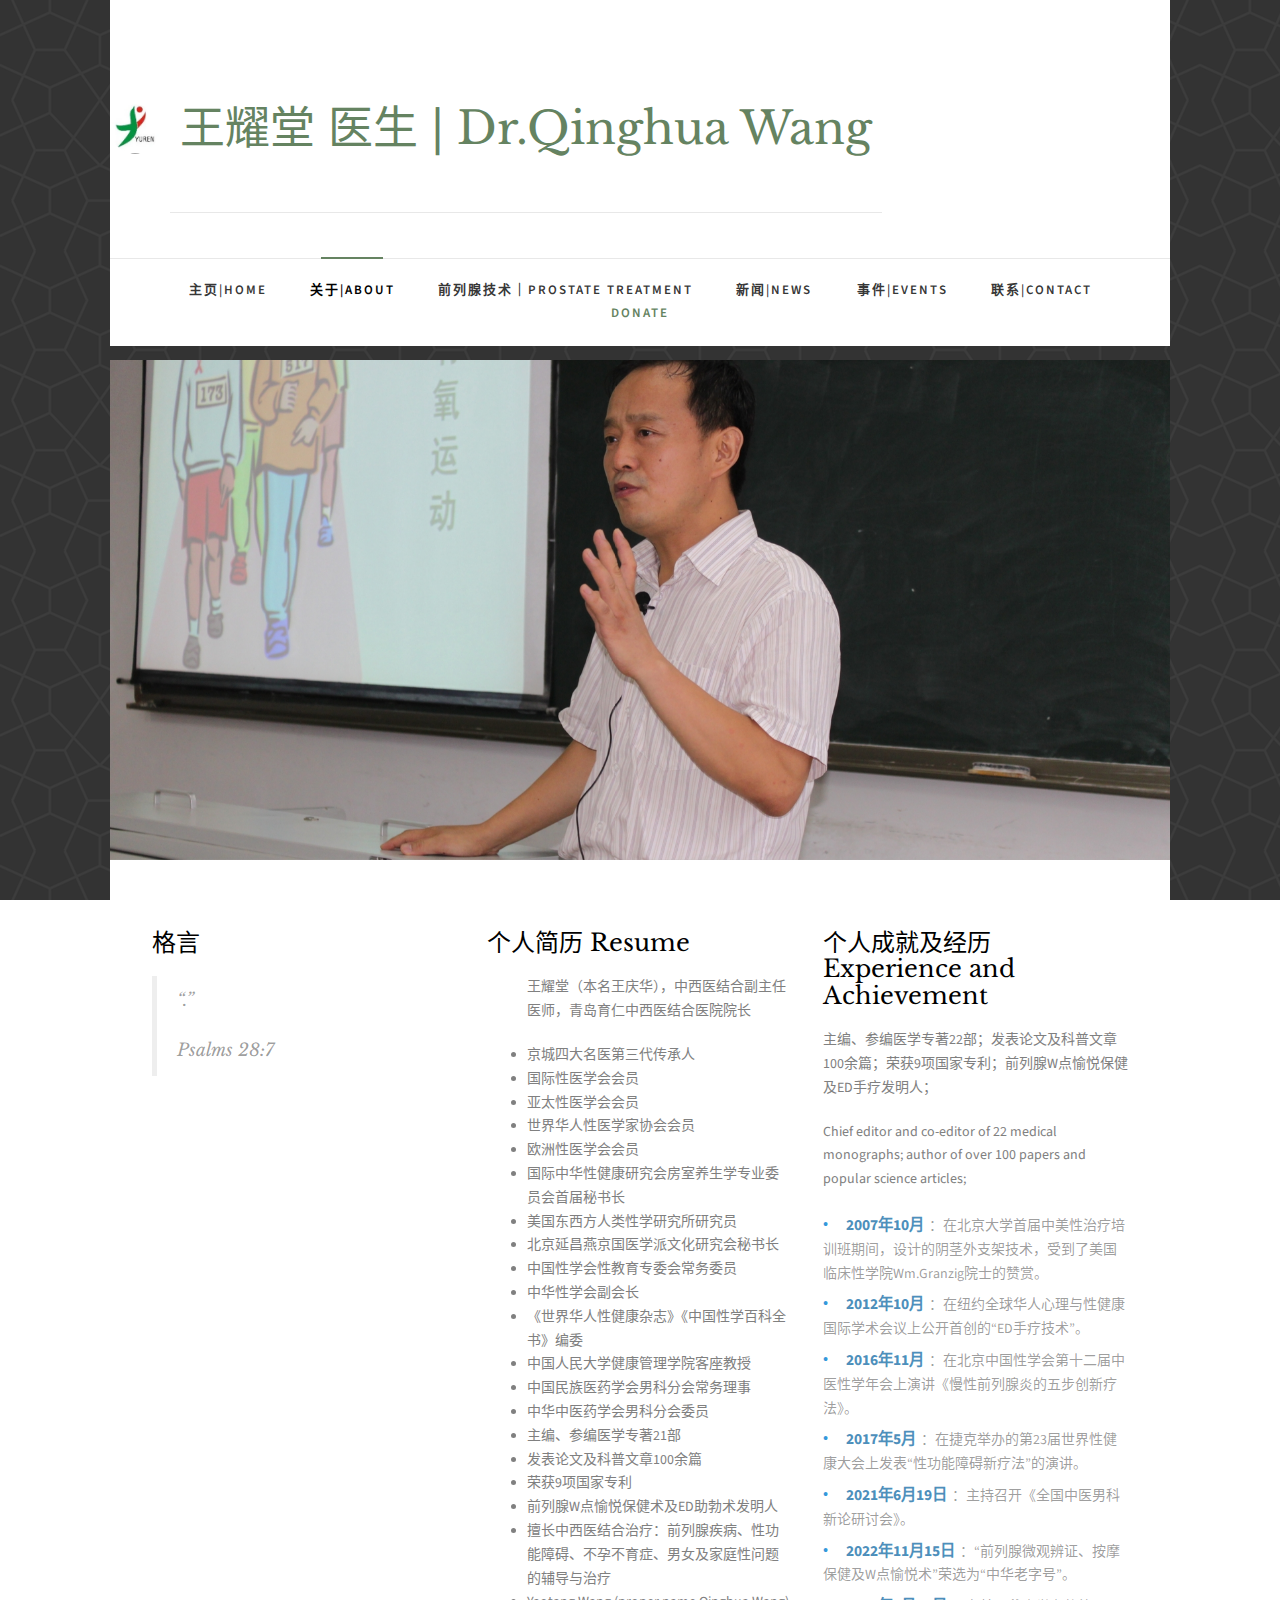
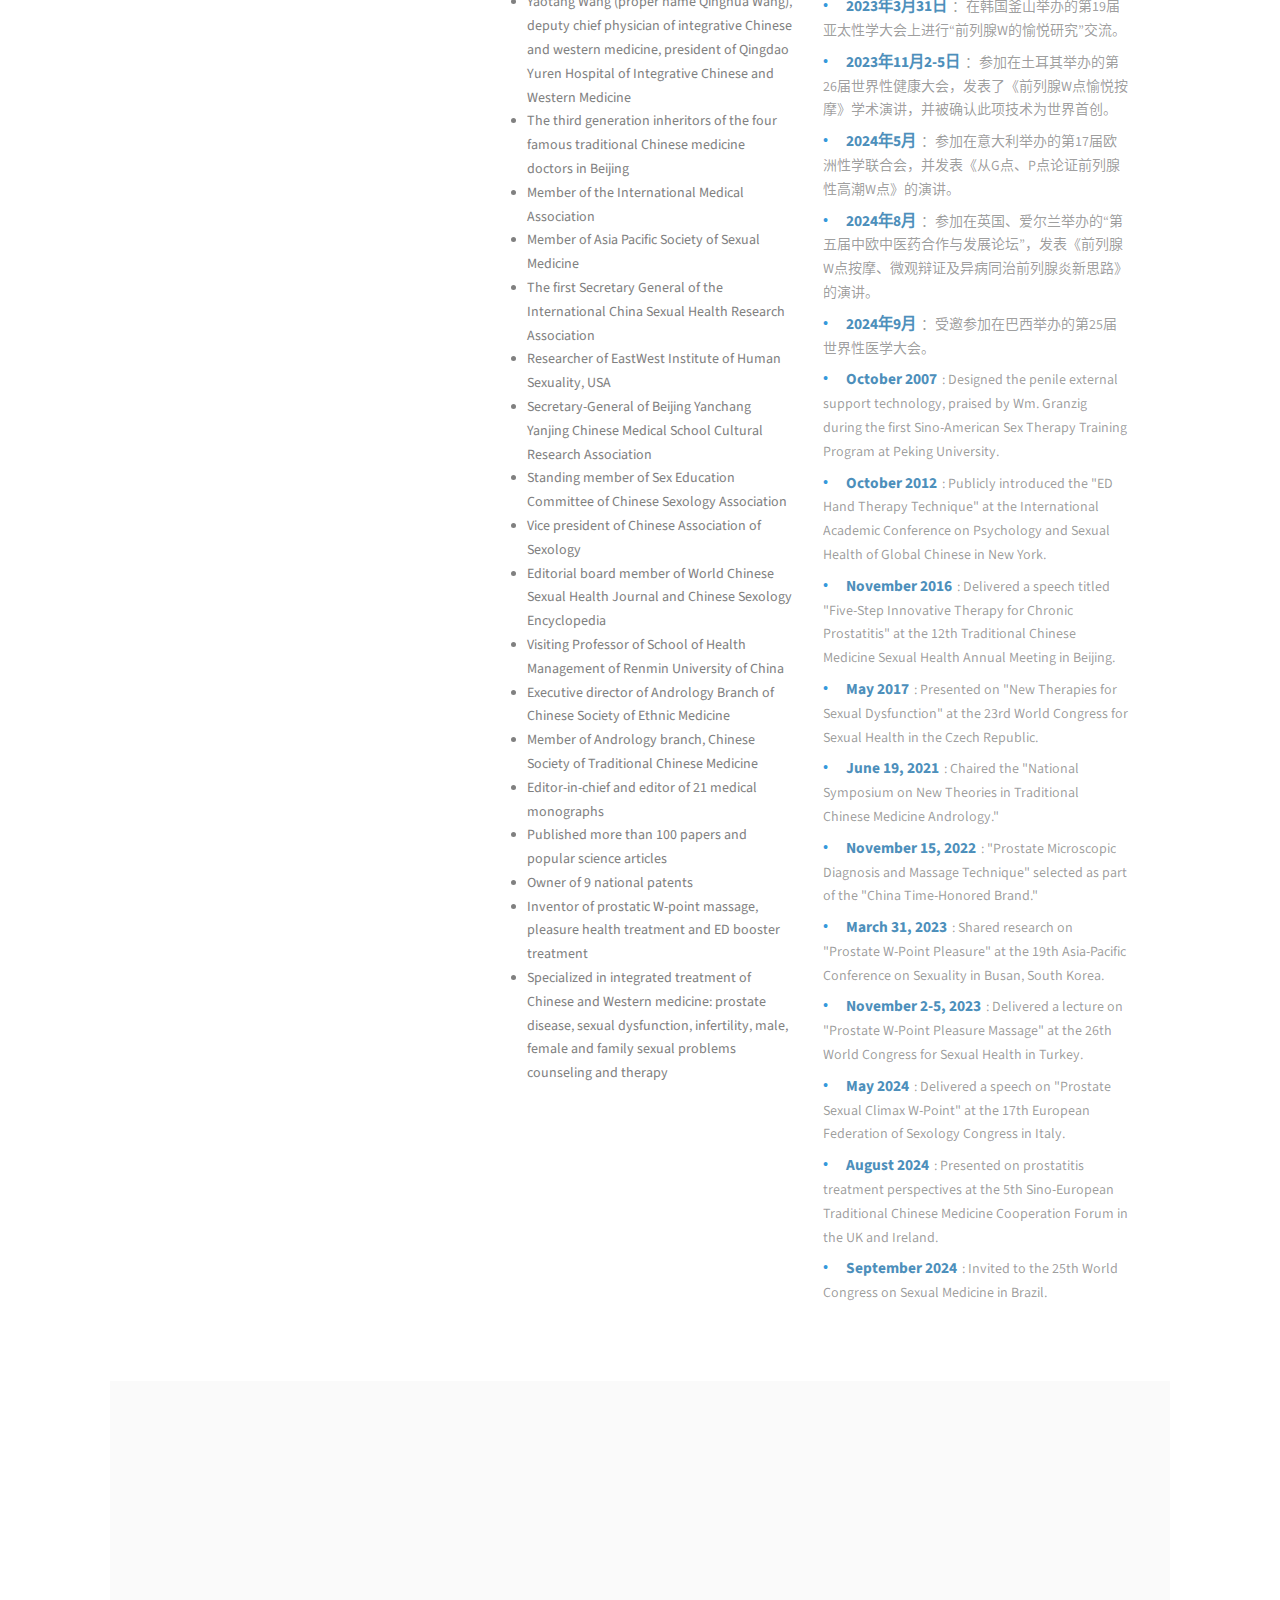
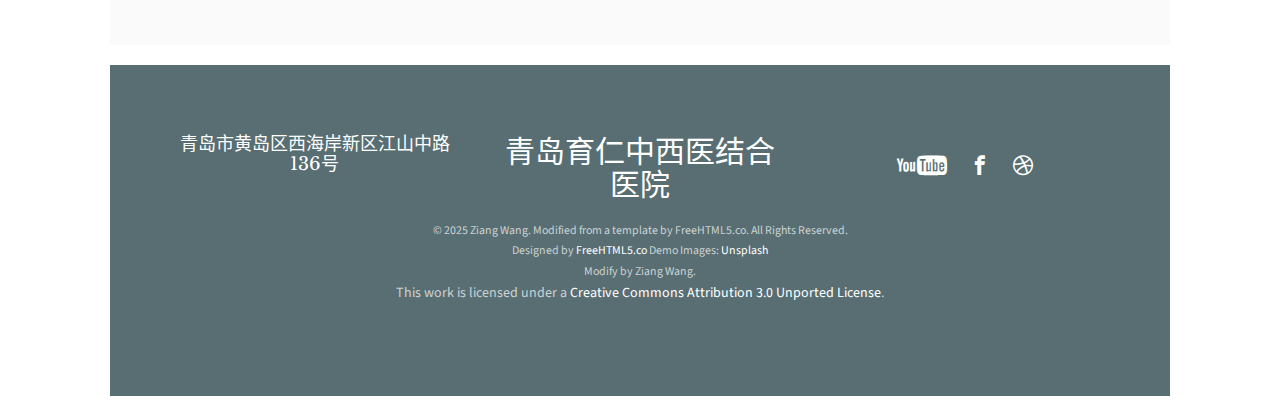
==== commit 8f884331: "update code" ====
--- a/about.html
+++ b/about.html
@@ -265,7 +265,11 @@
 			<div class="col-md-4 text-center">
 				<p>
 					<ul class="fh5co-social-icons">
-						<li><a href="#"><i class="icon-twitter2"></i></a></li>
+						<li>
+							<a href="https://www.youtube.com/channel/UCn_ahtWUc4LLxzMHCF10Ysw" target="_blank">
+							  <i class="icon-youtube2"></i>
+							</a>
+						  </li>
 						<li><a href="#"><i class="icon-facebook2"></i></a></li>
 						<li><a href="#"><i class="icon-dribbble2"></i></a></li>
 					</ul>
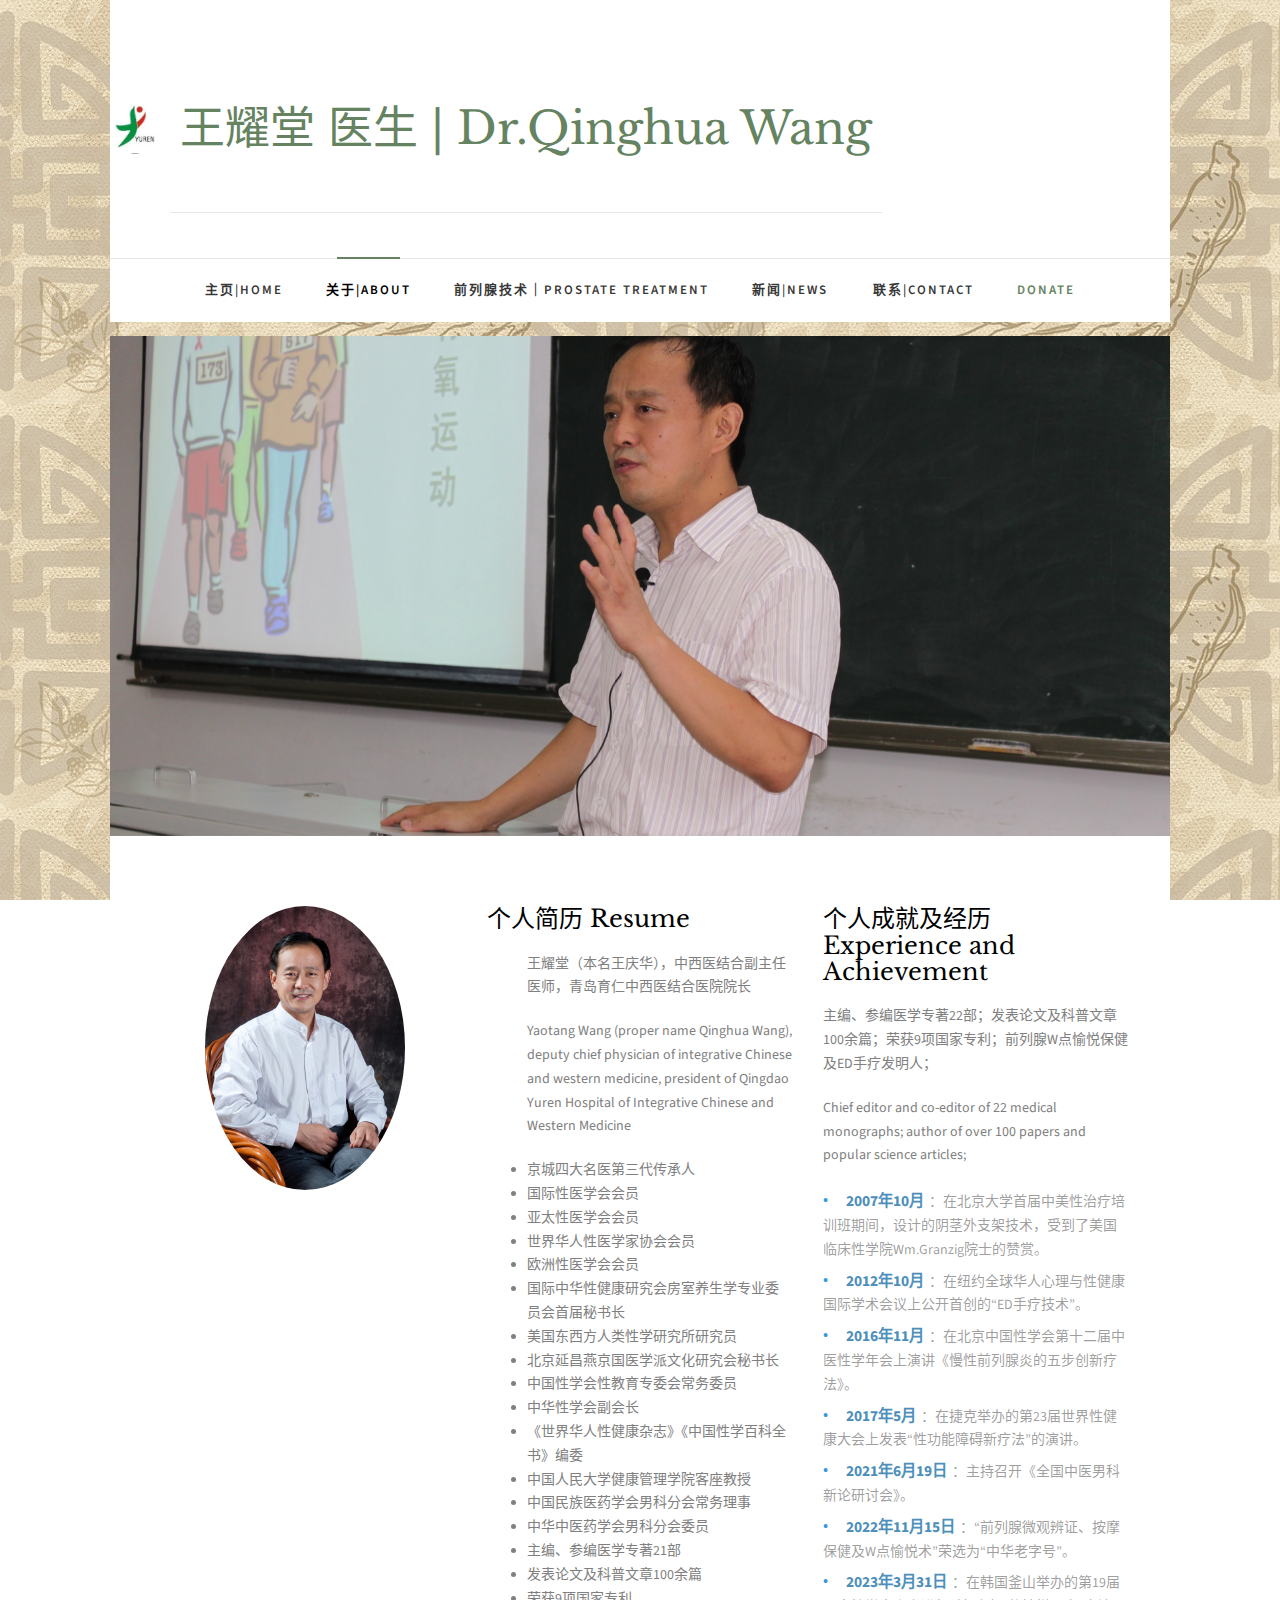
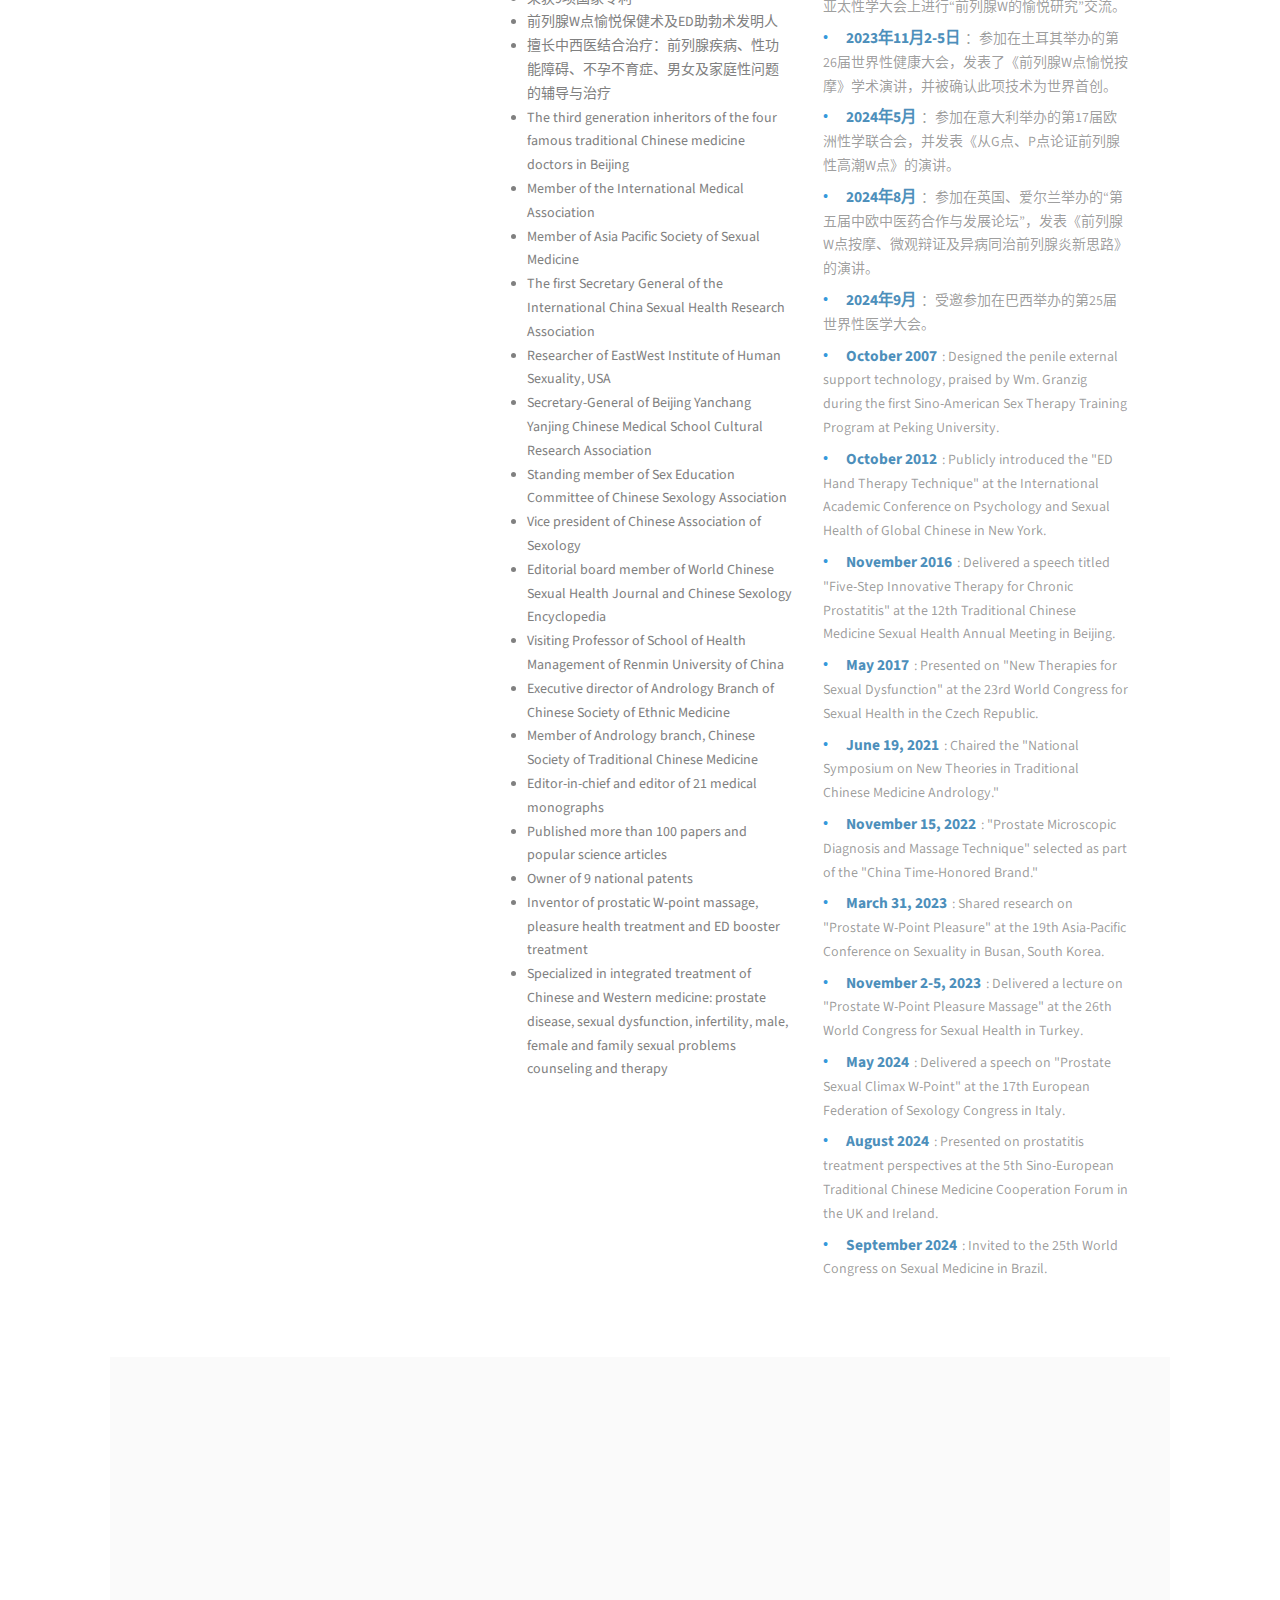
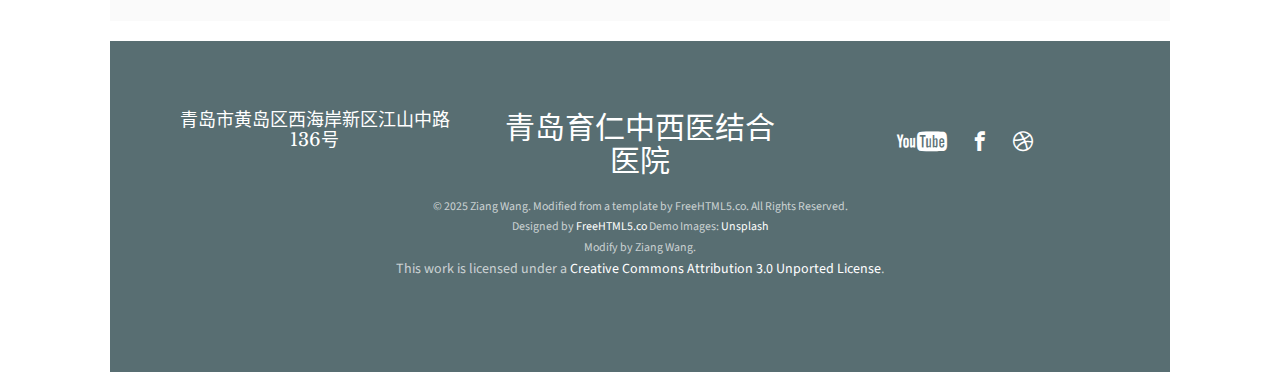
==== commit 3073768c: "update code" ====
--- a/about.html
+++ b/about.html
@@ -95,7 +95,7 @@
 									<li><a href="#">合作</a></li>
 								</ul>
 							</li>
-							<li><a href="events.html">事件|Events</a></li>
+							
 							
 							<li><a href="contact.html">联系|Contact</a></li>
 							<li><a href="#" class="donate">Donate</a></li>
@@ -128,18 +128,16 @@
 		</aside>
 		<div id="fh5co-about">
 			<div class="row">
-				<div class="col-md-4">
-					<h3>格言</h3>
-					<blockquote class="dailyVerse">
-						<p>&ldquo;.&rdquo;</p>
-						<span>Psalms 28:7</span>
-					</blockquote>
+				<div class="col-md-4 text-center">
+					<img src="images/profile.jpg" alt="头像" class="img-responsive img-circle" style="max-width: 200px; margin: 0 auto;">
 				</div>
 				<div class="col-md-4">
 					<h3>个人简历 Resume</h3>
+					
 <ul>
     <!-- 中文部分 -->
     <p>王耀堂（本名王庆华），中西医结合副主任医师，青岛育仁中西医结合医院院长</p>
+	<p>Yaotang Wang (proper name Qinghua Wang), deputy chief physician of integrative Chinese and western medicine, president of Qingdao Yuren Hospital of Integrative Chinese and Western Medicine</p>
     <li>京城四大名医第三代传承人</li>
     <li>国际性医学会会员</li>
     <li>亚太性医学会会员</li>
@@ -161,7 +159,6 @@
     <li>擅长中西医结合治疗：前列腺疾病、性功能障碍、不孕不育症、男女及家庭性问题的辅导与治疗</li>
 
     <!-- 英文部分 -->
-    <li>Yaotang Wang (proper name Qinghua Wang), deputy chief physician of integrative Chinese and western medicine, president of Qingdao Yuren Hospital of Integrative Chinese and Western Medicine</li>
     <li>The third generation inheritors of the four famous traditional Chinese medicine doctors in Beijing</li>
     <li>Member of the International Medical Association</li>
     <li>Member of Asia Pacific Society of Sexual Medicine</li>
--- a/css/style.css
+++ b/css/style.css
@@ -16,7 +16,7 @@
   font-size: 14px;
   line-height: 1.7;
   color: gray;
-  background: url(../images/body-bg.png) repeat fixed;
+  background: url(../images/bodybg.jpeg) repeat fixed;
 }
 
 #page {
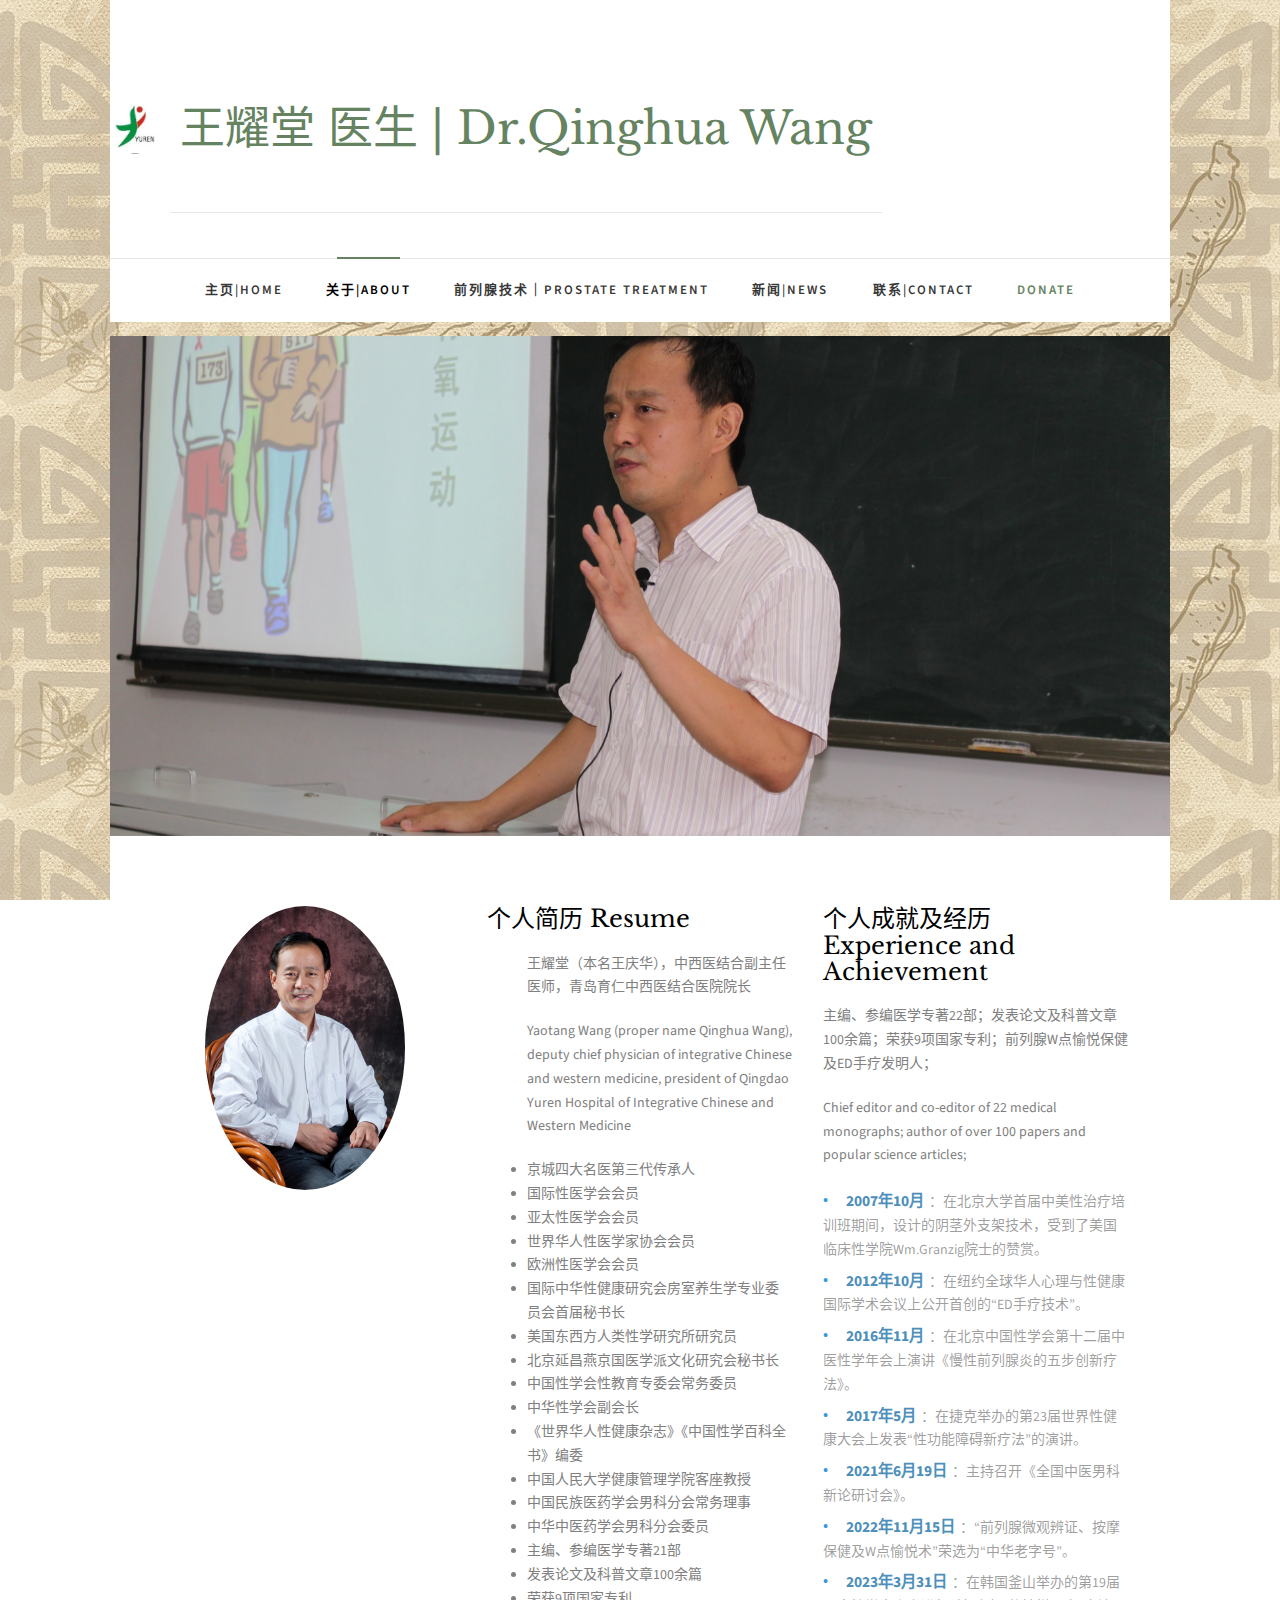
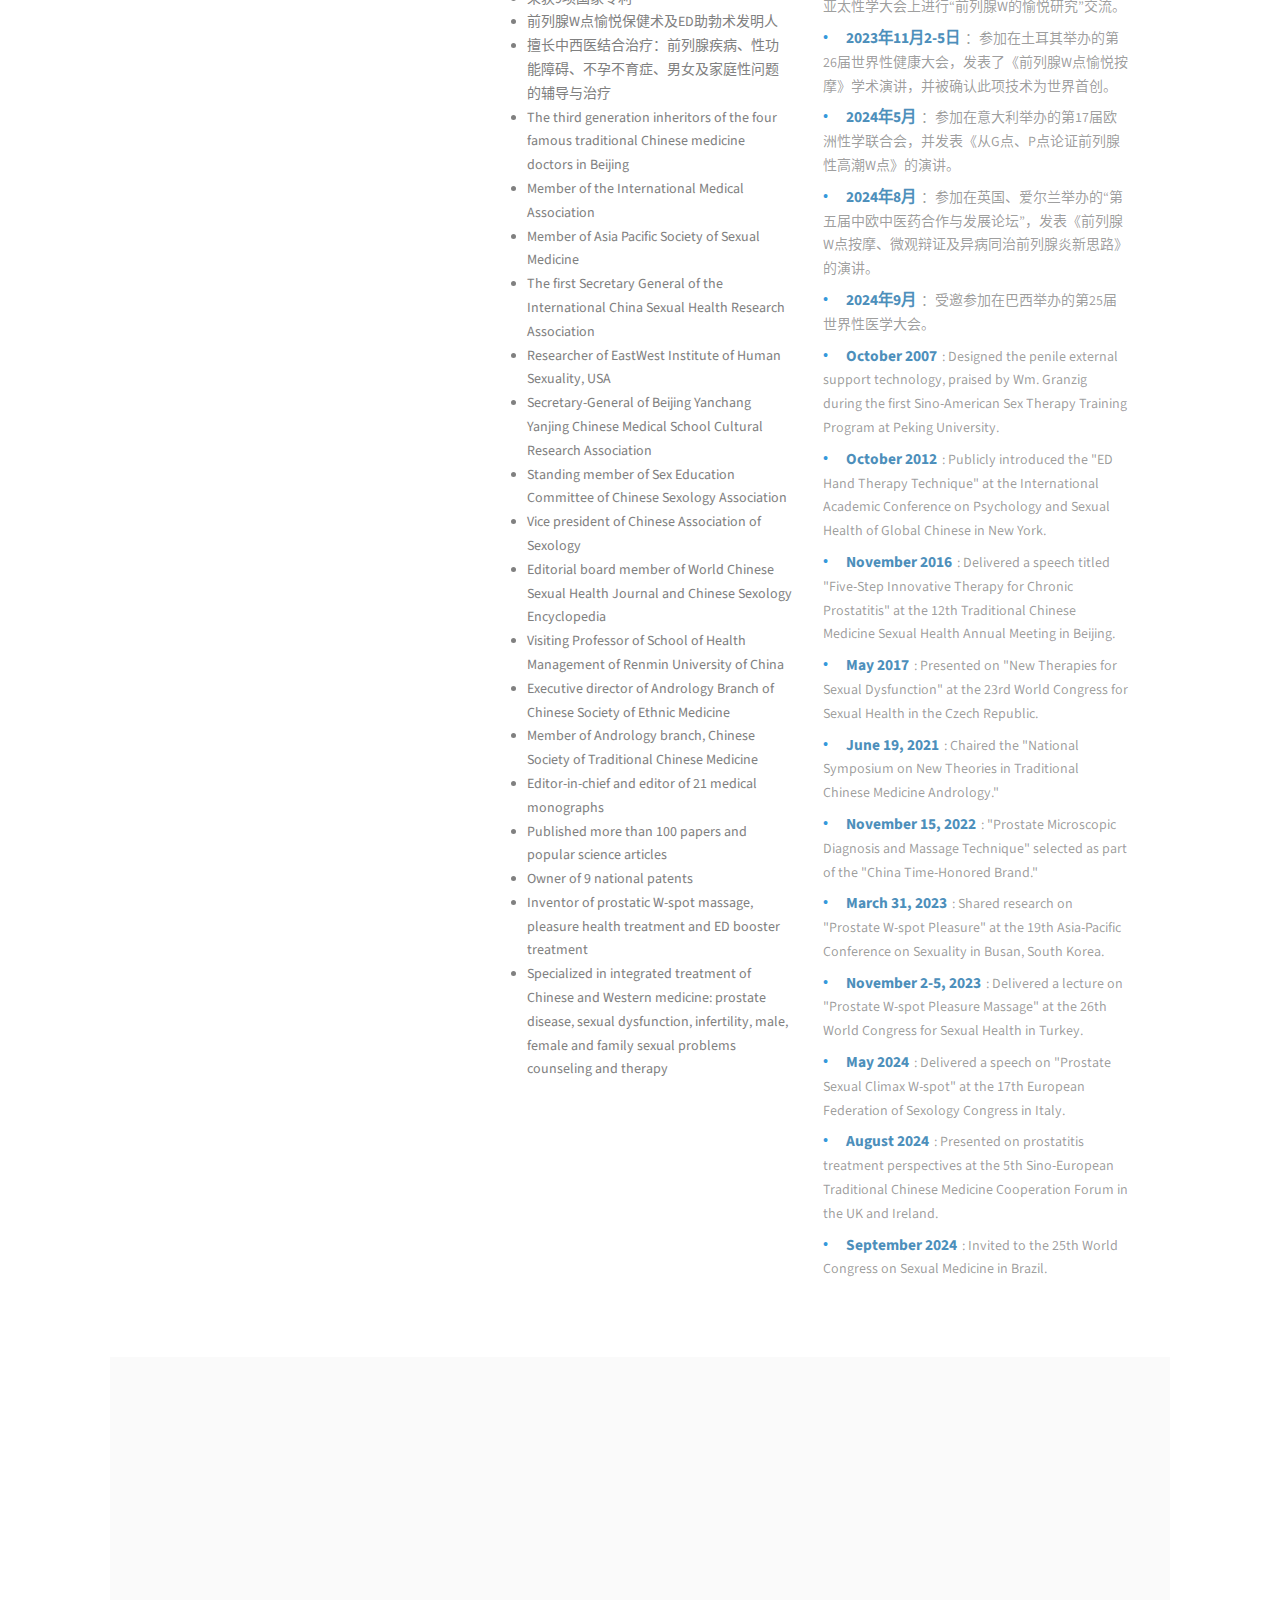
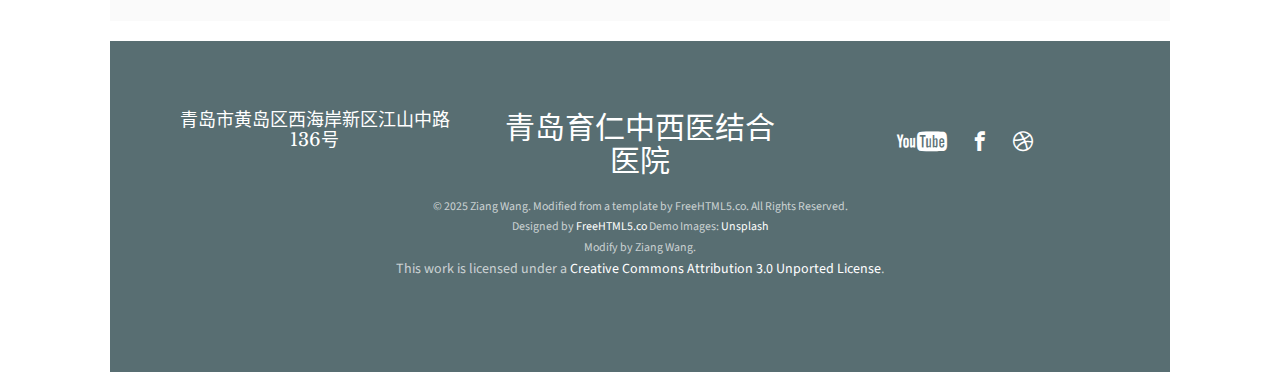
==== commit 4d80e983: "update code" ====
--- a/about.html
+++ b/about.html
@@ -4,11 +4,11 @@
 	<head>
 	<meta charset="utf-8">
 	<meta http-equiv="X-UA-Compatible" content="IE=edge">
-	<title>Dr.Wang Qinghua &mdash; Free Website Template, Free HTML5 Template by freehtml5.co</title>
+	<title>Dr.Wang Qinghua &mdash; prostate massage</title>
 	<meta name="viewport" content="width=device-width, initial-scale=1">
-	<meta name="description" content="Free HTML5 Website Template by freehtml5.co" />
-	<meta name="keywords" content="free website templates, free html5, free template, free bootstrap, free website template, html5, css3, mobile first, responsive" />
-	<meta name="author" content="freehtml5.co" />
+	<meta name="description" content="A personal website for introducing prostate W-spot massage" />
+	<meta name="keywords" content="prostate health, prostate massage, prostate massage techinique" />
+	<meta name="author" content="Ziang Wang" />
 
 	<!-- 
 	//////////////////////////////////////////////////////
@@ -174,7 +174,7 @@
     <li>Editor-in-chief and editor of 21 medical monographs</li>
     <li>Published more than 100 papers and popular science articles</li>
     <li>Owner of 9 national patents</li>
-    <li>Inventor of prostatic W-point massage, pleasure health treatment and ED booster treatment</li>
+    <li>Inventor of prostatic W-spot massage, pleasure health treatment and ED booster treatment</li>
     <li>Specialized in integrated treatment of Chinese and Western medicine: prostate disease, sexual dysfunction, infertility, male, female and family sexual problems counseling and therapy</li>
 </ul>
 				</div>
@@ -207,9 +207,9 @@
 						<li><i class="icon-check"></i> <span class="timeline-date">May 2017</span>: Presented on "New Therapies for Sexual Dysfunction" at the 23rd World Congress for Sexual Health in the Czech Republic.</li>
 						<li><i class="icon-check"></i> <span class="timeline-date">June 19, 2021</span>: Chaired the "National Symposium on New Theories in Traditional Chinese Medicine Andrology."</li>
 						<li><i class="icon-check"></i> <span class="timeline-date">November 15, 2022</span>: "Prostate Microscopic Diagnosis and Massage Technique" selected as part of the "China Time-Honored Brand."</li>
-						<li><i class="icon-check"></i> <span class="timeline-date">March 31, 2023</span>: Shared research on "Prostate W-Point Pleasure" at the 19th Asia-Pacific Conference on Sexuality in Busan, South Korea.</li>
-						<li><i class="icon-check"></i> <span class="timeline-date">November 2-5, 2023</span>: Delivered a lecture on "Prostate W-Point Pleasure Massage" at the 26th World Congress for Sexual Health in Turkey.</li>
-						<li><i class="icon-check"></i> <span class="timeline-date">May 2024</span>: Delivered a speech on "Prostate Sexual Climax W-Point" at the 17th European Federation of Sexology Congress in Italy.</li>
+						<li><i class="icon-check"></i> <span class="timeline-date">March 31, 2023</span>: Shared research on "Prostate W-spot Pleasure" at the 19th Asia-Pacific Conference on Sexuality in Busan, South Korea.</li>
+						<li><i class="icon-check"></i> <span class="timeline-date">November 2-5, 2023</span>: Delivered a lecture on "Prostate W-spot Pleasure Massage" at the 26th World Congress for Sexual Health in Turkey.</li>
+						<li><i class="icon-check"></i> <span class="timeline-date">May 2024</span>: Delivered a speech on "Prostate Sexual Climax W-spot" at the 17th European Federation of Sexology Congress in Italy.</li>
 						<li><i class="icon-check"></i> <span class="timeline-date">August 2024</span>: Presented on prostatitis treatment perspectives at the 5th Sino-European Traditional Chinese Medicine Cooperation Forum in the UK and Ireland.</li>
 						<li><i class="icon-check"></i> <span class="timeline-date">September 2024</span>: Invited to the 25th World Congress on Sexual Medicine in Brazil.</li>
 					</ul>
